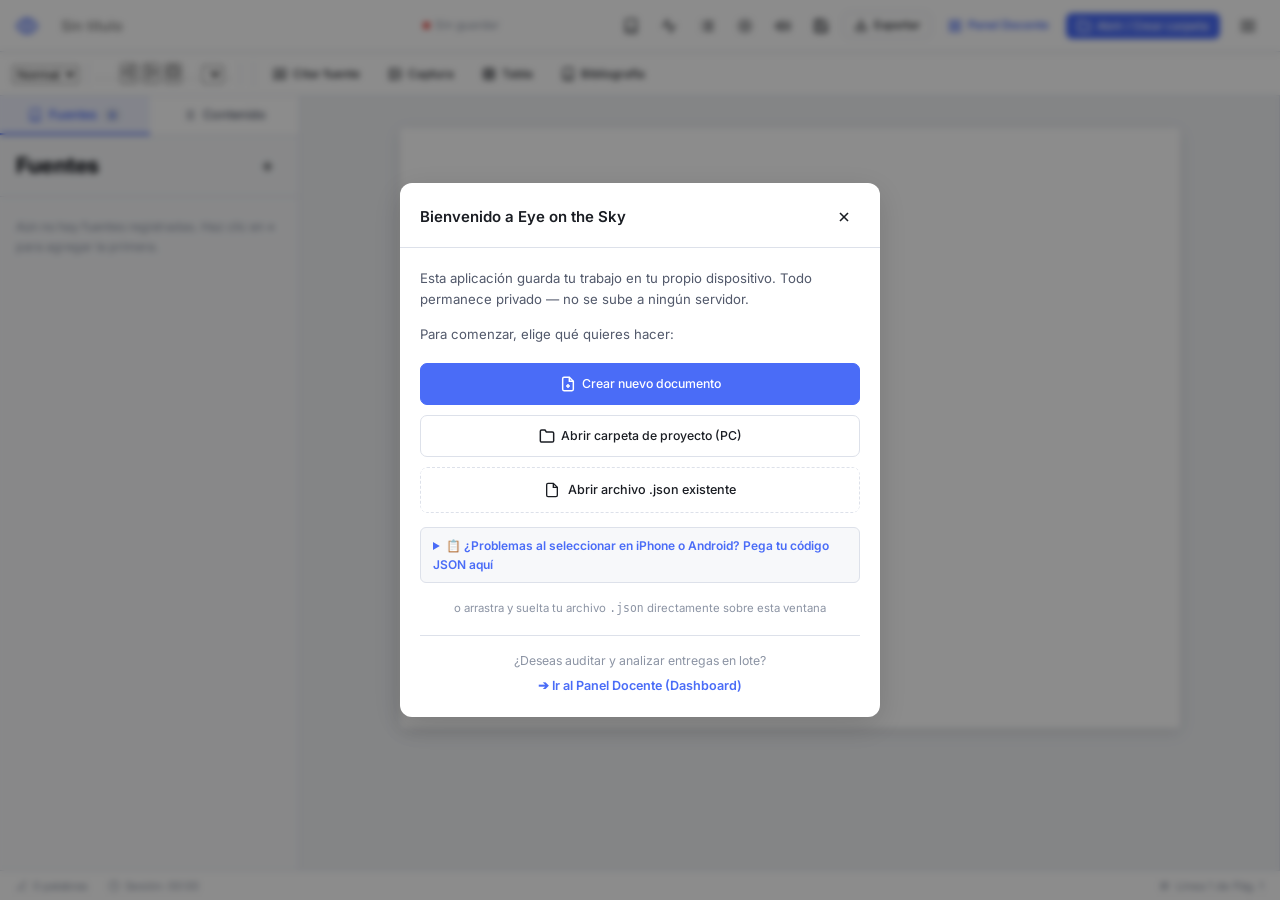
==== index.html @ 4c68ca1a "Add files via upload" ====
<!DOCTYPE html>
<html lang="es" data-theme="light">
<head>
  <meta charset="UTF-8" />
  <meta name="viewport" content="width=device-width, initial-scale=1.0" />
  <title>Eye on the Sky — Editor</title>
  <meta name="description" content="Entorno de redacción académica supervisada para seminarios de investigación." />
  <meta name="theme-color" content="#4a6cf7" />
  <meta name="apple-mobile-web-app-capable" content="yes" />
  <meta name="apple-mobile-web-app-status-bar-style" content="default" />
  <link rel="manifest" href="manifest.json" />
  <link rel="icon" type="image/svg+xml" href="icon.svg" />
  <link rel="apple-touch-icon" href="icon.svg" />

  <!-- Quill editor -->
  <link href="https://cdn.quilljs.com/1.3.7/quill.snow.css" rel="stylesheet" />
  <!-- Estilos de la aplicación -->
  <link rel="stylesheet" href="styles.css?v=1.7" />
</head>
<body>

<div id="app">

  <!-- ══════════════════════════════════════════════
       BARRA SUPERIOR
  ══════════════════════════════════════════════ -->
  <header id="topbar">
    <!-- Logo -->
    <a id="app-logo" href="#" title="Inicio">
      <svg width="22" height="22" viewBox="0 0 24 24" fill="none" stroke="currentColor" stroke-width="2.2" stroke-linecap="round" stroke-linejoin="round">
        <circle cx="12" cy="12" r="4"/>
        <path d="M1 12s4-8 11-8 11 8 11 8-4 8-11 8-11-8-11-8z"/>
      </svg>
    </a>

    <!-- Título del documento -->
    <input id="doc-title-input" type="text" placeholder="Sin título" title="Haz clic para editar el título del documento" />

    <!-- Estado del guardado -->
    <div id="save-status" class="unsaved" title="Estado del guardado automático">
      <span class="status-dot"></span>
      <span id="save-status-text">Sin guardar</span>
    </div>

    <!-- Acciones topbar (Pantallas grandes) -->
    <div class="topbar-actions" id="desktop-topbar-actions">
      <button class="btn btn-ghost btn-sm btn-icon" id="btn-toggle-sources" title="Panel de fuentes">
        <svg width="16" height="16" viewBox="0 0 24 24" fill="none" stroke="currentColor" stroke-width="2" stroke-linecap="round" stroke-linejoin="round"><path d="M4 19.5A2.5 2.5 0 0 1 6.5 17H20"/><path d="M6.5 2H20v20H6.5A2.5 2.5 0 0 1 4 19.5v-15A2.5 2.5 0 0 1 6.5 2z"/></svg>
      </button>

      <button class="btn btn-ghost btn-sm btn-icon" id="btn-toggle-tele" title="Panel de actividad y salud">
        <svg width="16" height="16" viewBox="0 0 24 24" fill="none" stroke="currentColor" stroke-width="2" stroke-linecap="round" stroke-linejoin="round"><polyline points="22 12 18 12 15 21 9 3 6 12 2 12"/></svg>
      </button>

      <button class="btn btn-ghost btn-sm btn-icon" id="btn-toggle-toc" title="Índice / Esquema (TOC)">
        <svg width="16" height="16" viewBox="0 0 24 24" fill="none" stroke="currentColor" stroke-width="2" stroke-linecap="round" stroke-linejoin="round">
          <line x1="8" y1="6" x2="21" y2="6"/>
          <line x1="8" y1="12" x2="21" y2="12"/>
          <line x1="8" y1="18" x2="21" y2="18"/>
          <line x1="3" y1="6" x2="3.01" y2="6"/>
          <line x1="3" y1="12" x2="3.01" y2="12"/>
          <line x1="3" y1="18" x2="3.01" y2="18"/>
        </svg>
      </button>

      <button class="btn btn-ghost btn-sm btn-icon" id="btn-theme" title="Cambiar tema">
        <svg id="theme-icon-light" width="16" height="16" viewBox="0 0 24 24" fill="none" stroke="currentColor" stroke-width="2" stroke-linecap="round" stroke-linejoin="round"><circle cx="12" cy="12" r="5"/><line x1="12" y1="1" x2="12" y2="3"/><line x1="12" y1="21" x2="12" y2="23"/><line x1="4.22" y1="4.22" x2="5.64" y2="5.64"/><line x1="18.36" y1="18.36" x2="19.78" y2="19.78"/><line x1="1" y1="12" x2="3" y2="12"/><line x1="21" y1="12" x2="23" y2="12"/><line x1="4.22" y1="19.78" x2="5.64" y2="18.36"/><line x1="18.36" y1="5.64" x2="19.78" y2="4.22"/></svg>
        <svg id="theme-icon-dark" class="hidden" width="16" height="16" viewBox="0 0 24 24" fill="none" stroke="currentColor" stroke-width="2" stroke-linecap="round" stroke-linejoin="round"><path d="M21 12.79A9 9 0 1 1 11.21 3 7 7 0 0 0 21 12.79z"/></svg>
      </button>

      <button class="btn btn-ghost btn-sm btn-icon" id="btn-sound-toggle" title="Efectos de sonido (Activados)">
        <svg id="sound-icon-on" width="16" height="16" viewBox="0 0 24 24" fill="none" stroke="currentColor" stroke-width="2" stroke-linecap="round" stroke-linejoin="round"><polygon points="11 5 6 9 2 9 2 15 6 15 11 19 11 5"></polygon><path d="M19.07 4.93a10 10 0 0 1 0 14.14M15.54 8.46a5 5 0 0 1 0 7.07"></path></svg>
        <svg id="sound-icon-off" class="hidden" width="16" height="16" viewBox="0 0 24 24" fill="none" stroke="currentColor" stroke-width="2" stroke-linecap="round" stroke-linejoin="round"><polygon points="11 5 6 9 2 9 2 15 6 15 11 19 11 5"></polygon><line x1="23" y1="9" x2="17" y2="15"></line><line x1="17" y1="9" x2="23" y2="15"></line></svg>
      </button>

      <!-- Botón Guardar Manual -->
      <button class="btn btn-ghost btn-sm btn-icon" id="btn-manual-save" title="Guardar ahora y ver estadísticas de la sesión">
        <svg width="16" height="16" viewBox="0 0 24 24" fill="none" stroke="currentColor" stroke-width="2" stroke-linecap="round" stroke-linejoin="round"><path d="M19 21H5a2 2 0 0 1-2-2V5a2 2 0 0 1 2-2h11l5 5v11a2 2 0 0 1-2 2z"></path><polyline points="17 21 17 13 7 13 7 21"></polyline><polyline points="7 3 7 8 15 8"></polyline></svg>
      </button>

      <!-- Menú de exportación -->
      <div class="dropdown">
        <button class="btn btn-sm" id="btn-export-menu">
          <svg width="14" height="14" viewBox="0 0 24 24" fill="none" stroke="currentColor" stroke-width="2.2" stroke-linecap="round" stroke-linejoin="round"><path d="M21 15v4a2 2 0 0 1-2 2H5a2 2 0 0 1-2-2v-4"/><polyline points="7 10 12 15 17 10"/><line x1="12" y1="15" x2="12" y2="3"/></svg>
          <span>Exportar</span>
        </button>
        <div class="dropdown-menu" id="export-menu">
          <div class="dropdown-item" id="export-pdf">
            <svg width="15" height="15" viewBox="0 0 24 24" fill="none" stroke="currentColor" stroke-width="2"><path d="M14 2H6a2 2 0 0 0-2 2v16a2 2 0 0 0 2 2h12a2 2 0 0 0 2-2V8z"/><polyline points="14 2 14 8 20 8"/></svg>
            Exportar a PDF
          </div>
          <div class="dropdown-item" id="export-docx">
            <svg width="15" height="15" viewBox="0 0 24 24" fill="none" stroke="currentColor" stroke-width="2"><path d="M14 2H6a2 2 0 0 0-2 2v16a2 2 0 0 0 2 2h12a2 2 0 0 0 2-2V8z"/><polyline points="14 2 14 8 20 8"/></svg>
            Exportar a Word (.docx)
          </div>
          <div class="dropdown-item" id="export-ris">
            <svg width="15" height="15" viewBox="0 0 24 24" fill="none" stroke="currentColor" stroke-width="2"><path d="M21 15v4a2 2 0 0 1-2 2H5a2 2 0 0 1-2-2v-4"/><polyline points="7 10 12 15 17 10"/></svg>
            Exportar bibliografía (.ris para Zotero)
          </div>
          <div class="dropdown-separator"></div>
          <div class="dropdown-item" id="export-json">
            <svg width="15" height="15" viewBox="0 0 24 24" fill="none" stroke="currentColor" stroke-width="2"><path d="M21 15v4a2 2 0 0 1-2 2H5a2 2 0 0 1-2-2v-4"/><polyline points="7 10 12 15 17 10"/></svg>
            Guardar copia del proyecto (.json)
          </div>
        </div>
      </div>

      <!-- Enlace directo al Panel Docente -->
      <a href="dashboard.html" class="btn btn-ghost btn-sm" title="Ir al panel docente para analizar entregas en lote" style="text-decoration: none; color: var(--accent); font-weight: 600; display: inline-flex; align-items: center; gap: 6px;">
        <svg width="14" height="14" viewBox="0 0 24 24" fill="none" stroke="currentColor" stroke-width="2.2"><rect x="3" y="3" width="7" height="7"/><rect x="14" y="3" width="7" height="7"/><rect x="14" y="14" width="7" height="7"/><rect x="3" y="14" width="7" height="7"/></svg>
        <span>Panel Docente</span>
      </a>

      <!-- Botón principal: Abrir carpeta -->
      <button class="btn btn-primary btn-sm" id="btn-open-folder" title="Seleccionar carpeta de trabajo para autoguardado">
        <svg width="14" height="14" viewBox="0 0 24 24" fill="none" stroke="currentColor" stroke-width="2.2" stroke-linecap="round" stroke-linejoin="round"><path d="M22 19a2 2 0 0 1-2 2H4a2 2 0 0 1-2-2V5a2 2 0 0 1 2-2h5l2 3h9a2 2 0 0 1 2 2z"/></svg>
        <span id="open-folder-label">Abrir / Crear carpeta</span>
      </button>

      <input type="file" id="input-load-json-direct" accept=".json,application/json,text/plain,*/*" class="hidden" />
    </div>

    <!-- Accesos directos coloreados para Fuentes, TOC y Salud/Actividad -->
    <div class="header-nav-shortcuts" id="header-nav-shortcuts">
      <button type="button" class="btn-nav-shortcut nav-shortcut-sources" id="btn-nav-sources" title="Panel de Fuentes bibliográficas" aria-label="Abrir panel de fuentes">
        <svg width="18" height="18" viewBox="0 0 24 24" fill="none" stroke="currentColor" stroke-width="2.2" stroke-linecap="round" stroke-linejoin="round">
          <path d="M4 19.5A2.5 2.5 0 0 1 6.5 17H20"/>
          <path d="M6.5 2H20v20H6.5A2.5 2.5 0 0 1 4 19.5v-15A2.5 2.5 0 0 1 6.5 2z"/>
        </svg>
      </button>
      <button type="button" class="btn-nav-shortcut nav-shortcut-toc" id="btn-nav-toc" title="Índice / Tabla de Contenidos (TOC)" aria-label="Abrir índice TOC">
        <svg width="18" height="18" viewBox="0 0 24 24" fill="none" stroke="currentColor" stroke-width="2.2" stroke-linecap="round" stroke-linejoin="round">
          <line x1="8" y1="6" x2="21" y2="6"/>
          <line x1="8" y1="12" x2="21" y2="12"/>
          <line x1="8" y1="18" x2="21" y2="18"/>
          <line x1="3" y1="6" x2="3.01" y2="6"/>
          <line x1="3" y1="12" x2="3.01" y2="12"/>
          <line x1="3" y1="18" x2="3.01" y2="18"/>
        </svg>
      </button>
      <button type="button" class="btn-nav-shortcut nav-shortcut-tele" id="btn-nav-tele" title="Panel de Actividad y Salud (Telemetría)" aria-label="Abrir panel de actividad y salud">
        <svg width="18" height="18" viewBox="0 0 24 24" fill="none" stroke="currentColor" stroke-width="2.2" stroke-linecap="round" stroke-linejoin="round">
          <polyline points="22 12 18 12 15 21 9 3 6 12 2 12"/>
        </svg>
      </button>
    </div>

    <!-- Botón Menú Hamburguesa (Móviles / Pantallas pequeñas) -->
    <button class="btn btn-ghost btn-sm btn-icon" id="btn-hamburger-menu" title="Menú de opciones" aria-label="Abrir menú de opciones">
      <svg width="22" height="22" viewBox="0 0 24 24" fill="none" stroke="currentColor" stroke-width="2.2" stroke-linecap="round" stroke-linejoin="round">
        <line x1="3" y1="12" x2="21" y2="12"></line>
        <line x1="3" y1="6" x2="21" y2="6"></line>
        <line x1="3" y1="18" x2="21" y2="18"></line>
      </svg>
    </button>
  </header>

  <!-- ══════════════════════════════════════════════
       MENÚ HAMBURGUESA / DRAWER MÓVIL
  ══════════════════════════════════════════════ -->
  <div class="mobile-drawer-overlay" id="mobile-menu-overlay">
    <div class="mobile-drawer" id="mobile-menu-drawer" role="dialog" aria-modal="true" aria-label="Menú de opciones">
      <div class="mobile-drawer-header">
        <div style="display: flex; align-items: center; gap: 8px;">
          <svg width="20" height="20" viewBox="0 0 24 24" fill="none" stroke="currentColor" stroke-width="2.2" stroke-linecap="round" stroke-linejoin="round">
            <circle cx="12" cy="12" r="4"/>
            <path d="M1 12s4-8 11-8 11 8 11 8-4 8-11 8-11-8-11-8z"/>
          </svg>
          <span style="font-weight: 700; font-size: 0.95rem;">Menú de Opciones</span>
        </div>
        <button class="btn btn-ghost btn-sm btn-icon" id="close-mobile-menu" aria-label="Cerrar menú">
          <svg width="18" height="18" viewBox="0 0 24 24" fill="none" stroke="currentColor" stroke-width="2.5"><line x1="18" y1="6" x2="6" y2="18"/><line x1="6" y1="6" x2="18" y2="18"/></svg>
        </button>
      </div>

      <div class="mobile-drawer-body">
        <!-- Tarjeta de estado de guardado y palabras -->
        <div style="padding: 10px 12px; background: var(--bg-sidebar); border: 1px solid var(--border); border-radius: 8px; display: flex; align-items: center; justify-content: space-between; font-size: 0.78rem;">
          <div style="display: flex; align-items: center; gap: 6px;">
            <span class="status-dot" id="mob-status-dot" style="width: 8px; height: 8px; border-radius: 50%; background: var(--success); display: inline-block;"></span>
            <span id="mob-save-status-text" style="color: var(--text-secondary); font-weight: 500;">Guardado localmente</span>
          </div>
          <span id="mob-word-count-badge" style="font-weight: 700; color: var(--accent);">0 palabras</span>
        </div>

        <!-- Grupo: Vistas y Paneles -->
        <div class="mobile-menu-group">
          <div class="mobile-menu-group-title">Vistas y Paneles</div>
          
          <button class="mobile-menu-item" id="mob-btn-toggle-sources">
            <div class="mob-item-icon">
              <svg width="18" height="18" viewBox="0 0 24 24" fill="none" stroke="currentColor" stroke-width="2"><path d="M4 19.5A2.5 2.5 0 0 1 6.5 17H20"/><path d="M6.5 2H20v20H6.5A2.5 2.5 0 0 1 4 19.5v-15A2.5 2.5 0 0 1 6.5 2z"/></svg>
            </div>
            <div class="mob-item-text">
              <div class="mob-item-label">Panel de Fuentes científicas</div>
              <div class="mob-item-desc">Ver, agregar citas y evidencias PDF</div>
            </div>
            <span class="mob-item-badge" id="mob-badge-sources">Ver</span>
          </button>

          <button class="mobile-menu-item" id="mob-btn-toggle-toc">
            <div class="mob-item-icon" style="color: #0284c7;">
              <svg width="18" height="18" viewBox="0 0 24 24" fill="none" stroke="currentColor" stroke-width="2">
                <line x1="8" y1="6" x2="21" y2="6"/>
                <line x1="8" y1="12" x2="21" y2="12"/>
                <line x1="8" y1="18" x2="21" y2="18"/>
                <line x1="3" y1="6" x2="3.01" y2="6"/>
                <line x1="3" y1="12" x2="3.01" y2="12"/>
                <line x1="3" y1="18" x2="3.01" y2="18"/>
              </svg>
            </div>
            <div class="mob-item-text">
              <div class="mob-item-label">Índice / Esquema (TOC)</div>
              <div class="mob-item-desc">Estructura jerárquica y navegación de títulos</div>
            </div>
            <span class="mob-item-badge" id="mob-badge-toc">Ver</span>
          </button>

          <button class="mobile-menu-item" id="mob-btn-toggle-tele">
            <div class="mob-item-icon">
              <svg width="18" height="18" viewBox="0 0 24 24" fill="none" stroke="currentColor" stroke-width="2"><polyline points="22 12 18 12 15 21 9 3 6 12 2 12"/></svg>
            </div>
            <div class="mob-item-text">
              <div class="mob-item-label">Panel de Actividad y Salud</div>
              <div class="mob-item-desc">Métricas de tecleo, huella y % manual</div>
            </div>
            <span class="mob-item-badge" id="mob-badge-tele">Ver</span>
          </button>
        </div>

        <!-- Grupo: Preferencias -->
        <div class="mobile-menu-group">
          <div class="mobile-menu-group-title">Preferencias</div>

          <button class="mobile-menu-item" id="mob-btn-theme">
            <div class="mob-item-icon">
              <svg width="18" height="18" viewBox="0 0 24 24" fill="none" stroke="currentColor" stroke-width="2"><circle cx="12" cy="12" r="5"/><line x1="12" y1="1" x2="12" y2="3"/><line x1="12" y1="21" x2="12" y2="23"/><line x1="4.22" y1="4.22" x2="5.64" y2="5.64"/><line x1="18.36" y1="18.36" x2="19.78" y2="19.78"/><line x1="1" y1="12" x2="3" y2="12"/><line x1="21" y1="12" x2="23" y2="12"/><line x1="4.22" y1="19.78" x2="5.64" y2="18.36"/><line x1="18.36" y1="5.64" x2="19.78" y2="4.22"/></svg>
            </div>
            <div class="mob-item-text">
              <div class="mob-item-label">Tema visual</div>
              <div class="mob-item-desc" id="mob-theme-desc">Modo Claro activo</div>
            </div>
            <span class="mob-item-badge" id="mob-theme-badge">Cambiar</span>
          </button>

          <button class="mobile-menu-item" id="mob-btn-sound">
            <div class="mob-item-icon">
              <svg width="18" height="18" viewBox="0 0 24 24" fill="none" stroke="currentColor" stroke-width="2"><polygon points="11 5 6 9 2 9 2 15 6 15 11 19 11 5"></polygon><path d="M19.07 4.93a10 10 0 0 1 0 14.14M15.54 8.46a5 5 0 0 1 0 7.07"></path></svg>
            </div>
            <div class="mob-item-text">
              <div class="mob-item-label">Efectos de sonido</div>
              <div class="mob-item-desc" id="mob-sound-desc">Sonidos activados (gamificación)</div>
            </div>
            <span class="mob-item-badge" id="mob-sound-badge">Activado</span>
          </button>
        </div>

        <!-- Grupo: Archivo y Guardado -->
        <div class="mobile-menu-group">
          <div class="mobile-menu-group-title">Archivo y Guardado</div>

          <!-- Guardar ahora con estadísticas -->
          <button class="mobile-menu-item" id="mob-btn-manual-save">
            <div class="mob-item-icon" style="color: var(--accent);">
              <svg width="18" height="18" viewBox="0 0 24 24" fill="none" stroke="currentColor" stroke-width="2"><path d="M19 21H5a2 2 0 0 1-2-2V5a2 2 0 0 1 2-2h11l5 5v11a2 2 0 0 1-2 2z"></path><polyline points="17 21 17 13 7 13 7 21"></polyline><polyline points="7 3 7 8 15 8"></polyline></svg>
            </div>
            <div class="mob-item-text">
              <div class="mob-item-label">Guardar ahora</div>
              <div class="mob-item-desc">Ver estadísticas de la sesión actual</div>
            </div>
            <span class="mob-item-badge" style="color: var(--accent);">💾</span>
          </button>

          <button class="mobile-menu-item" id="mob-btn-save-json">
            <div class="mob-item-icon" style="color: var(--success);">
              <svg width="18" height="18" viewBox="0 0 24 24" fill="none" stroke="currentColor" stroke-width="2"><path d="M21 15v4a2 2 0 0 1-2 2H5a2 2 0 0 1-2-2v-4"/><polyline points="7 10 12 15 17 10"/></svg>
            </div>
            <div class="mob-item-text">
              <div class="mob-item-label">Descargar copia (.json)</div>
              <div class="mob-item-desc">Respaldo firmado para entrega docente</div>
            </div>
          </button>

          <button class="mobile-menu-item" id="mob-btn-open-file">
            <div class="mob-item-icon" style="color: var(--accent);">
              <svg width="18" height="18" viewBox="0 0 24 24" fill="none" stroke="currentColor" stroke-width="2"><path d="M14 2H6a2 2 0 0 0-2 2v16a2 2 0 0 0 2 2h12a2 2 0 0 0 2-2V8z"/><polyline points="14 2 14 8 20 8"/></svg>
            </div>
            <div class="mob-item-text">
              <div class="mob-item-label">Abrir archivo .json existente</div>
              <div class="mob-item-desc">Cargar un trabajo previo desde el dispositivo</div>
            </div>
          </button>

          <button class="mobile-menu-item" id="mob-btn-folder" style="display: none;">
            <div class="mob-item-icon">
              <svg width="18" height="18" viewBox="0 0 24 24" fill="none" stroke="currentColor" stroke-width="2"><path d="M22 19a2 2 0 0 1-2 2H4a2 2 0 0 1-2-2V5a2 2 0 0 1 2-2h5l2 3h9a2 2 0 0 1 2 2z"/></svg>
            </div>
            <div class="mob-item-text">
              <div class="mob-item-label">Vincular carpeta local</div>
              <div class="mob-item-desc">Autoguardado en disco (Chrome/Edge en PC)</div>
            </div>
          </button>
        </div>

        <!-- Grupo: Exportar Manuscrito -->
        <div class="mobile-menu-group">
          <div class="mobile-menu-group-title">Exportar Manuscrito</div>

          <button class="mobile-menu-item" id="mob-btn-export-pdf">
            <div class="mob-item-icon">
              <svg width="18" height="18" viewBox="0 0 24 24" fill="none" stroke="currentColor" stroke-width="2"><path d="M14 2H6a2 2 0 0 0-2 2v16a2 2 0 0 0 2 2h12a2 2 0 0 0 2-2V8z"/><polyline points="14 2 14 8 20 8"/></svg>
            </div>
            <div class="mob-item-text">
              <div class="mob-item-label">Exportar a PDF</div>
              <div class="mob-item-desc">Documento imprimible con citas y capturas</div>
            </div>
          </button>

          <button class="mobile-menu-item" id="mob-btn-export-docx">
            <div class="mob-item-icon">
              <svg width="18" height="18" viewBox="0 0 24 24" fill="none" stroke="currentColor" stroke-width="2"><path d="M14 2H6a2 2 0 0 0-2 2v16a2 2 0 0 0 2 2h12a2 2 0 0 0 2-2V8z"/><polyline points="14 2 14 8 20 8"/></svg>
            </div>
            <div class="mob-item-text">
              <div class="mob-item-label">Exportar a Word (.docx)</div>
              <div class="mob-item-desc">Manuscrito editable en Microsoft Word</div>
            </div>
          </button>

          <button class="mobile-menu-item" id="mob-btn-export-ris">
            <div class="mob-item-icon">
              <svg width="18" height="18" viewBox="0 0 24 24" fill="none" stroke="currentColor" stroke-width="2"><path d="M21 15v4a2 2 0 0 1-2 2H5a2 2 0 0 1-2-2v-4"/><polyline points="7 10 12 15 17 10"/></svg>
            </div>
            <div class="mob-item-text">
              <div class="mob-item-label">Exportar para Zotero (.ris)</div>
              <div class="mob-item-desc">Colección de fuentes y metadatos</div>
            </div>
          </button>
        </div>

        <!-- Grupo: Docencia -->
        <div class="mobile-menu-group">
          <a href="dashboard.html" class="mobile-menu-item" style="text-decoration: none; color: inherit;">
            <div class="mob-item-icon" style="color: var(--accent);">
              <svg width="18" height="18" viewBox="0 0 24 24" fill="none" stroke="currentColor" stroke-width="2.2"><rect x="3" y="3" width="7" height="7"/><rect x="14" y="3" width="7" height="7"/><rect x="14" y="14" width="7" height="7"/><rect x="3" y="14" width="7" height="7"/></svg>
            </div>
            <div class="mob-item-text">
              <div class="mob-item-label" style="color: var(--accent); font-weight: 700;">Ir al Panel Docente</div>
              <div class="mob-item-desc">Auditoría en lote y análisis de entregas</div>
            </div>
            <span style="color: var(--accent); font-weight: 700; font-size: 1rem;">➔</span>
          </a>
        </div>
      </div>
    </div>
  </div>

  <!-- ══════════════════════════════════════════════
       TOOLBAR DE FORMATO
  ══════════════════════════════════════════════ -->
  <div id="toolbar-wrapper">
    <div id="quill-toolbar">
      <!-- Fila 1 (Móvil: fila superior / Desktop: bloque de encabezados y citas) -->
      <div class="toolbar-row toolbar-row-top">
        <!-- Encabezados -->
        <span class="ql-formats">
          <select class="ql-header" title="Estilos de título">
            <option value="1">Título 1</option>
            <option value="2">Título 2</option>
            <option value="3">Título 3</option>
            <option value="4">Título 4</option>
            <option value="5">Título 5</option>
            <option selected>Normal</option>
          </select>
        </span>

        <!-- Botones personalizados (Citas, capturas PDF, tablas, TOC y bibliografía) -->
        <div class="toolbar-group toolbar-custom-actions">
          <button type="button" class="btn btn-ghost btn-sm" id="btn-insert-citation" title="Insertar cita bibliográfica">
            <svg width="14" height="14" viewBox="0 0 24 24" fill="none" stroke="currentColor" stroke-width="2" stroke-linecap="round" stroke-linejoin="round"><path d="M3 21c3 0 7-1 7-8V5c0-1.25-.756-2.017-2-2H4c-1.25 0-2 .75-2 1.972V11c0 1.25.75 2 2 2 1 0 1 0 1 1v1c0 1-1 2-2 2s-1 .008-1 1.031V20c0 1 0 1 1 1z"/><path d="M15 21c3 0 7-1 7-8V5c0-1.25-.757-2.017-2-2h-4c-1.25 0-2 .75-2 1.972V11c0 1.25.75 2 2 2h.75c0 2.25.25 4-2.75 4v3c0 1 0 1 1 1z"/></svg>
            <span class="btn-text-full">Citar fuente</span>
            <span class="btn-text-short">Citar</span>
          </button>
          <button type="button" class="btn btn-ghost btn-sm" id="btn-insert-screenshot" title="Insertar captura de pantalla PDF">
            <svg width="14" height="14" viewBox="0 0 24 24" fill="none" stroke="currentColor" stroke-width="2" stroke-linecap="round" stroke-linejoin="round"><rect x="3" y="3" width="18" height="18" rx="2"/><circle cx="8.5" cy="8.5" r="1.5"/><polyline points="21 15 16 10 5 21"/></svg>
            <span class="btn-text-full">Captura</span>
            <span class="btn-text-short">Captura</span>
          </button>
          <button type="button" class="btn btn-ghost btn-sm" id="btn-insert-table" title="Insertar tabla con autoajuste de ancho y wrapping" onclick="openTableModal()">
            <svg width="14" height="14" viewBox="0 0 24 24" fill="none" stroke="currentColor" stroke-width="2" stroke-linecap="round" stroke-linejoin="round"><rect x="3" y="3" width="18" height="18" rx="2"/><path d="M3 9h18"/><path d="M3 15h18"/><path d="M9 3v18"/><path d="M15 3v18"/></svg>
            <span class="btn-text-full">Tabla</span>
            <span class="btn-text-short">Tabla</span>
          </button>
          <button type="button" class="btn btn-ghost btn-sm" id="btn-insert-bib-tb" title="Insertar Bibliografía en el documento">
            <svg width="14" height="14" viewBox="0 0 24 24" fill="none" stroke="currentColor" stroke-width="2" stroke-linecap="round" stroke-linejoin="round"><path d="M4 19.5A2.5 2.5 0 0 1 6.5 17H20"/><path d="M6.5 2H20v20H6.5A2.5 2.5 0 0 1 4 19.5v-15A2.5 2.5 0 0 1 6.5 2z"/></svg>
            <span class="btn-text-full">Bibliografía</span>
            <span class="btn-text-short">Biblio</span>
          </button>
        </div>
      </div>

      <!-- Fila 2 (Móvil: fila inferior / Desktop: bloque de formato en línea) -->
      <div class="toolbar-row toolbar-row-bottom">
        <!-- Formato básico -->
        <span class="ql-formats">
          <button class="ql-bold" title="Negrita"></button>
          <button class="ql-italic" title="Cursiva"></button>
          <button class="ql-underline" title="Subrayado"></button>
        </span>
        <!-- Sangrías: Izquierda, Derecha, Ambas -->
        <span class="ql-formats">
          <button type="button" id="btn-indent-left" title="Sangría izquierda">
            <svg width="14" height="14" viewBox="0 0 24 24" fill="none" stroke="currentColor" stroke-width="2"><line x1="21" y1="4" x2="11" y2="4"/><line x1="21" y1="12" x2="11" y2="12"/><line x1="21" y1="20" x2="11" y2="20"/><polyline points="3 8 7 12 3 16"/></svg>
          </button>
          <button type="button" id="btn-indent-right" title="Sangría derecha">
            <svg width="14" height="14" viewBox="0 0 24 24" fill="none" stroke="currentColor" stroke-width="2"><line x1="3" y1="4" x2="13" y2="4"/><line x1="3" y1="12" x2="13" y2="12"/><line x1="3" y1="20" x2="13" y2="20"/><polyline points="21 8 17 12 21 16"/></svg>
          </button>
          <button type="button" id="btn-indent-both" title="Sangría a ambos lados (citas textuales en bloque)">
            <svg width="14" height="14" viewBox="0 0 24 24" fill="none" stroke="currentColor" stroke-width="2"><polyline points="7 8 3 12 7 16"/><polyline points="17 8 21 12 17 16"/><line x1="3" y1="4" x2="21" y2="4"/><line x1="3" y1="20" x2="21" y2="20"/></svg>
          </button>
        </span>
        <!-- Listas -->
        <span class="ql-formats">
          <button class="ql-list" value="ordered" title="Lista numerada"></button>
          <button class="ql-list" value="bullet" title="Lista con viñetas"></button>
        </span>
        <!-- Alineación -->
        <span class="ql-formats">
          <select class="ql-align" title="Alineación">
            <option selected></option>
            <option value="center"></option>
            <option value="right"></option>
            <option value="justify"></option>
          </select>
        </span>
        <!-- Limpiar formato -->
        <span class="ql-formats">
          <button class="ql-clean" title="Limpiar formato (eliminar estilos del texto seleccionado)"></button>
        </span>
      </div>
    </div>
  </div>

  <!-- ══════════════════════════════════════════════
       LAYOUT PRINCIPAL
  ══════════════════════════════════════════════ -->
  <div id="main-layout">

    <!-- Overlay para cerrar paneles al tocar fuera en móvil -->
    <div id="panel-backdrop"></div>

    <!-- Sidebar izquierdo: Fuentes e Índice / Estructura -->
    <aside id="sidebar-sources">
      <!-- Pestañas del sidebar -->
      <div class="sidebar-tabs-header">
        <button type="button" class="sidebar-tab-btn active" id="tab-btn-sources" onclick="switchSidebarTab('sources')" title="Ver fuentes bibliográficas">
          <svg width="14" height="14" viewBox="0 0 24 24" fill="none" stroke="currentColor" stroke-width="2"><path d="M4 19.5A2.5 2.5 0 0 1 6.5 17H20"/><path d="M6.5 2H20v20H6.5A2.5 2.5 0 0 1 4 19.5v-15A2.5 2.5 0 0 1 6.5 2z"/></svg>
          <span>Fuentes</span>
          <span id="sources-count-badge" style="font-size: 0.68rem; padding: 1px 5px; border-radius: 8px; background: var(--border); font-weight: 700;">0</span>
        </button>
        <button type="button" class="sidebar-tab-btn" id="tab-btn-toc" onclick="switchSidebarTab('toc')" title="Ver tabla de contenidos / estructura">
          <svg width="14" height="14" viewBox="0 0 24 24" fill="none" stroke="currentColor" stroke-width="2"><line x1="8" y1="6" x2="21" y2="6"/><line x1="8" y1="12" x2="21" y2="12"/><line x1="8" y1="18" x2="21" y2="18"/><line x1="3" y1="6" x2="3.01" y2="6"/><line x1="3" y1="12" x2="3.01" y2="12"/><line x1="3" y1="18" x2="3.01" y2="18"/></svg>
          <span>Contenido</span>
        </button>
      </div>

      <!-- Vista 1: Fuentes bibliográficas -->
      <div class="sidebar-panel-view" id="view-sources">
        <div class="sidebar-header">
          <span class="sidebar-title">Fuentes</span>
          <div style="display: flex; gap: 4px;">
            <button class="btn btn-ghost btn-sm btn-icon" id="btn-add-source" title="Agregar nueva fuente">
              <svg width="15" height="15" viewBox="0 0 24 24" fill="none" stroke="currentColor" stroke-width="2.5" stroke-linecap="round" stroke-linejoin="round"><line x1="12" y1="5" x2="12" y2="19"/><line x1="5" y1="12" x2="19" y2="12"/></svg>
            </button>
          </div>
        </div>
        <div class="sidebar-content" id="sources-list">
          <p class="text-sm text-muted" style="padding: 8px 4px;">
            Aún no hay fuentes registradas. Haz clic en <strong>+</strong> para agregar la primera.
          </p>
        </div>
      </div>

      <!-- Vista 2: Tabla de Contenidos / Estructura -->
      <div class="sidebar-panel-view hidden" id="view-toc">
        <div class="sidebar-header" style="flex-wrap: wrap; gap: 8px;">
          <span class="sidebar-title">Índice / Esquema</span>
          <div style="display: flex; gap: 6px; align-items: center;">
            <button class="btn btn-ghost btn-sm btn-icon" id="btn-refresh-toc" title="Actualizar índice">
              <svg width="14" height="14" viewBox="0 0 24 24" fill="none" stroke="currentColor" stroke-width="2"><polyline points="23 4 23 10 17 10"/><polyline points="1 20 1 14 7 14"/><path d="M3.51 9a9 9 0 0 1 14.85-3.36L23 10M1 14l4.64 4.36A9 9 0 0 0 20.49 15"/></svg>
            </button>
            <button class="btn btn-primary btn-sm" id="btn-insert-toc" title="Insertar Índice general en el documento" style="font-size: 0.76rem; padding: 3px 9px; display: inline-flex; align-items: center; gap: 4px;">
              <svg width="12" height="12" viewBox="0 0 24 24" fill="none" stroke="currentColor" stroke-width="2.2"><line x1="12" y1="5" x2="12" y2="19"/><line x1="5" y1="12" x2="19" y2="12"/></svg>
              <span>Insertar índice</span>
            </button>
          </div>
        </div>
        <div class="sidebar-content" id="toc-list">
          <p class="text-sm text-muted" style="padding: 8px 4px;">
            Agrega títulos en tu documento (H1, H2, H3…) para ver el índice aquí automáticamente.
          </p>
        </div>
      </div>
    </aside>

    <!-- Área del editor -->
    <main id="editor-area">
      <!-- Tooltip indicador de página al interactuar con el scroll -->
      <div id="scroll-page-tooltip">Pág. 1</div>
      <div id="document-sheet">
        <div id="quill-editor" spellcheck="true" lang="es"></div>
      </div>
    </main>

    <!-- Sidebar de actividad (derecha) -->
    <aside id="sidebar-telemetry" class="collapsed">
      <div class="sidebar-header">
        <span class="sidebar-title">Actividad y Salud</span>
        <button class="btn btn-ghost btn-sm btn-icon" id="btn-close-tele" title="Cerrar panel" aria-label="Cerrar panel de actividad y salud">
          <svg width="16" height="16" viewBox="0 0 24 24" fill="none" stroke="currentColor" stroke-width="2.5"><line x1="18" y1="6" x2="6" y2="18"/><line x1="6" y1="6" x2="18" y2="18"/></svg>
        </button>
      </div>

      <!-- Salud del manuscrito -->
      <div id="health-bar-container" class="tele-section">
        <div class="health-label">
          <span>Escritura manual</span>
          <span id="health-percent">—</span>
        </div>
        <div class="health-track">
          <div class="health-fill" id="health-fill" style="width: 0%"></div>
        </div>
      </div>

      <!-- Estadísticas de sesión -->
      <div class="tele-section">
        <div class="tele-title">Sesión actual</div>
        <div class="tele-stat">
          <span class="text-sm text-muted">Palabras escritas</span>
          <span class="tele-stat-value" id="tele-words-typed">0</span>
        </div>
        <div class="tele-stat">
          <span class="text-sm text-muted">Eventos de pegado</span>
          <span class="tele-stat-value" id="tele-paste-count">0</span>
        </div>
        <div class="tele-stat">
          <span class="text-sm text-muted">Tiempo activo</span>
          <span class="tele-stat-value" id="tele-session-time">00:00</span>
        </div>
      </div>

      <!-- Totales históricos -->
      <div class="tele-section">
        <div class="tele-title">Total del proyecto</div>
        <div class="tele-stat">
          <span class="text-sm text-muted">Sesiones de trabajo</span>
          <span class="tele-stat-value" id="tele-total-sessions">0</span>
        </div>
        <div class="tele-stat">
          <span class="text-sm text-muted">Fuentes con captura</span>
          <span class="tele-stat-value" id="tele-sources-with-img">0/0</span>
        </div>
        <div class="tele-stat">
          <span class="text-sm text-muted">Días de trabajo</span>
          <span class="tele-stat-value" id="tele-days-active">0</span>
        </div>
      </div>

      <!-- Dinámica de tecleo / Biometría -->
      <div class="tele-section" id="tele-biometrics-section">
        <div class="tele-title">Identidad Biométrica</div>
        <div class="tele-stat">
          <span class="text-sm text-muted">Estado huella</span>
          <span class="tele-stat-value text-sm" id="tele-bio-status" style="font-size: 0.76rem; color: var(--accent);">Calibrando (0/250)</span>
        </div>
        <div class="tele-stat">
          <span class="text-sm text-muted">Permanencia tecla</span>
          <span class="tele-stat-value text-sm" id="tele-bio-dwell">—</span>
        </div>
        <div class="tele-stat">
          <span class="text-sm text-muted">Pausa inter-tecla</span>
          <span class="tele-stat-value text-sm" id="tele-bio-flight">—</span>
        </div>
        <div class="tele-stat">
          <span class="text-sm text-muted">Consistencia</span>
          <span class="tele-stat-value text-sm" id="tele-bio-similarity" style="color: var(--success); font-weight: 700;">—</span>
        </div>
      </div>

      <!-- Mapa de procedencia del texto / Código de colores -->
      <div class="tele-section" id="tele-colors-section">
        <div style="display: flex; align-items: center; justify-content: space-between; margin-bottom: 8px;">
          <div class="tele-title" style="margin-bottom: 0;">Procedencia del texto</div>
          <button class="btn btn-ghost btn-sm" id="btn-toggle-color-map" title="Mostrar u ocultar colores de procedencia" style="padding: 2px 7px; font-size: 0.72rem;">
            Ocultar
          </button>
        </div>
        <p class="text-sm text-muted" style="font-size: 0.73rem; line-height: 1.35; margin-bottom: 10px;">
          Código de colores que visualiza el origen de cada fragmento del manuscrito:
        </p>
        <div style="display: flex; flex-direction: column; gap: 8px; font-size: 0.78rem;">
          <div style="display: flex; align-items: center; gap: 8px;">
            <span style="display: inline-block; width: 14px; height: 14px; border-radius: 3px; background: transparent; border: 1.5px solid var(--text-muted); flex-shrink: 0;"></span>
            <span><strong>Escritura manual:</strong> Texto limpio (100% genuino)</span>
          </div>
          <div style="display: flex; align-items: center; gap: 8px;">
            <span style="display: inline-block; width: 14px; height: 14px; border-radius: 3px; background: rgba(74, 108, 247, 0.22); border: 1px solid rgba(74, 108, 247, 0.5); flex-shrink: 0;"></span>
            <span><strong>Pegado inicial:</strong> Estructura base sin penalizar</span>
          </div>
          <div style="display: flex; align-items: center; gap: 8px;">
            <span style="display: inline-block; width: 14px; height: 14px; border-radius: 3px; background: rgba(229, 57, 53, 0.22); border: 1px solid rgba(229, 57, 53, 0.5); flex-shrink: 0;"></span>
            <span><strong>Texto pegado:</strong> Fragmento externo monitoreado</span>
          </div>
          <div style="display: flex; align-items: center; gap: 8px;">
            <span style="display: inline-block; width: 14px; height: 14px; border-radius: 3px; background: rgba(139, 92, 246, 0.22); border: 1px solid rgba(139, 92, 246, 0.5); flex-shrink: 0;"></span>
            <span><strong>Cita bibliográfica:</strong> Referencia académica</span>
          </div>
        </div>
      </div>
    </aside>

  </div><!-- /#main-layout -->

  <!-- Barra de estado inferior -->
  <footer id="statusbar">
    <div class="status-item">
      <svg width="12" height="12" viewBox="0 0 24 24" fill="none" stroke="currentColor" stroke-width="2"><path d="M12 20h9"/><path d="M16.5 3.5a2.121 2.121 0 0 1 3 3L7 19l-4 1 1-4L16.5 3.5z"/></svg>
      <span id="sb-word-count">0 palabras</span>
    </div>
    <div class="status-item">
      <svg width="12" height="12" viewBox="0 0 24 24" fill="none" stroke="currentColor" stroke-width="2"><circle cx="12" cy="12" r="10"/><polyline points="12 6 12 12 16 14"/></svg>
      <span id="sb-session-time">Sesión: 00:00</span>
    </div>
    <div class="status-item" id="sb-cursor-pos-container" style="margin-left: auto;" title="Posición del cursor">
      <svg width="12" height="12" viewBox="0 0 24 24" fill="none" stroke="currentColor" stroke-width="2"><line x1="17" y1="10" x2="3" y2="10"/><line x1="21" y1="6" x2="3" y2="6"/><line x1="21" y1="14" x2="3" y2="14"/><line x1="17" y1="18" x2="3" y2="18"/></svg>
      <span id="sb-cursor-pos-indicator">Línea 1 de Pág. 1</span>
    </div>
  </footer>

</div><!-- /#app -->

<!-- ══════════════════════════════════════════════
     MODAL: Insertar Tabla Académica
══════════════════════════════════════════════ -->
<div class="modal-overlay" id="modal-table-overlay">
  <div class="modal" id="modal-table" role="dialog" aria-modal="true" aria-labelledby="modal-table-title" style="max-width: 440px;">
    <div class="modal-header">
      <h3 id="modal-table-title">Insertar Tabla</h3>
      <button class="btn btn-ghost btn-icon" id="close-modal-table" aria-label="Cerrar">
        <svg width="16" height="16" viewBox="0 0 24 24" fill="none" stroke="currentColor" stroke-width="2.5"><line x1="18" y1="6" x2="6" y2="18"/><line x1="6" y1="6" x2="18" y2="18"/></svg>
      </button>
    </div>
    <div class="modal-body">
      <p class="text-sm text-muted" style="margin-bottom: 14px; line-height: 1.4;">
        Las columnas se autoajustarán automáticamente al ancho de la celda más larga. Si los anchos sobrepasan los márgenes de la página, se activará el salto de línea automático (wrapping).
      </p>
      <div class="form-row">
        <div class="form-group">
          <label class="form-label" for="table-input-rows">Filas</label>
          <input class="form-input" id="table-input-rows" type="number" min="1" max="25" value="3" />
        </div>
        <div class="form-group">
          <label class="form-label" for="table-input-cols">Columnas</label>
          <input class="form-input" id="table-input-cols" type="number" min="1" max="10" value="3" />
        </div>
      </div>
      <div class="form-group" style="margin-top: 10px;">
        <label style="display: flex; align-items: center; gap: 8px; font-size: 0.85rem; cursor: pointer;">
          <input type="checkbox" id="table-input-has-header" checked style="accent-color: var(--accent); width: 16px; height: 16px;" />
          <span>Fila superior de encabezado destacada</span>
        </label>
      </div>
    </div>
    <div class="modal-footer">
      <button class="btn btn-ghost" id="cancel-modal-table">Cancelar</button>
      <button class="btn btn-primary" id="btn-confirm-insert-table">Insertar Tabla</button>
    </div>
  </div>
</div>

<!-- ══════════════════════════════════════════════
     MODAL: Agregar fuente
══════════════════════════════════════════════ -->
<div class="modal-overlay" id="modal-source-overlay">
  <div class="modal" id="modal-source" role="dialog" aria-modal="true" aria-labelledby="modal-source-title">
    <div class="modal-header">
      <h3 id="modal-source-title">Agregar fuente bibliográfica</h3>
      <button class="btn btn-ghost btn-icon" id="close-modal-source" aria-label="Cerrar">
        <svg width="16" height="16" viewBox="0 0 24 24" fill="none" stroke="currentColor" stroke-width="2.5"><line x1="18" y1="6" x2="6" y2="18"/><line x1="6" y1="6" x2="18" y2="18"/></svg>
      </button>
    </div>
    <div class="modal-body">
      <!-- Búsqueda por DOI -->
      <div class="form-group">
        <label class="form-label" for="source-doi-search">Buscar por DOI (opcional)</label>
        <div class="flex gap-2">
          <input class="form-input" id="source-doi-search" type="text" placeholder="10.1234/ejemplo" />
          <button class="btn btn-sm" id="btn-fetch-doi" style="white-space:nowrap;">Buscar</button>
        </div>
        <p class="text-sm text-muted mt-1">Se completarán automáticamente los datos desde Crossref.</p>
      </div>
      <hr class="divider" />
      <!-- Campos manuales -->
      <div class="form-group">
        <label class="form-label" for="source-type">Tipo de fuente</label>
        <select class="form-select" id="source-type">
          <option value="journal">Artículo de revista científica</option>
          <option value="book">Libro</option>
          <option value="chapter">Capítulo de libro</option>
          <option value="thesis">Tesis o disertación</option>
          <option value="conference">Ponencia o conferencia</option>
          <option value="website">Sitio web</option>
          <option value="report">Reporte o documento institucional</option>
        </select>
      </div>
      <div class="form-group">
        <label class="form-label" for="source-title">Título *</label>
        <input class="form-input" id="source-title" type="text" placeholder="Título completo de la obra" required />
      </div>
      <div class="form-group">
        <label class="form-label" for="source-authors">Autor(es) *</label>
        <input class="form-input" id="source-authors" type="text" placeholder="Apellido, Nombre; Apellido, Nombre" required />
        <p class="text-sm text-muted mt-1">Separa múltiples autores con punto y coma (;)</p>
      </div>
      <div class="form-row">
        <div class="form-group">
          <label class="form-label" for="source-year">Año *</label>
          <input class="form-input" id="source-year" type="number" placeholder="2024" min="1900" max="2099" required />
        </div>
        <div class="form-group">
          <label class="form-label" for="source-doi">DOI / URL</label>
          <input class="form-input" id="source-doi" type="text" placeholder="10.xxxx/xxxx o https://..." />
        </div>
      </div>
      <div class="form-row" id="journal-fields">
        <div class="form-group">
          <label class="form-label" for="source-journal">Revista / Editorial</label>
          <input class="form-input" id="source-journal" type="text" placeholder="Nombre de la revista" />
        </div>
        <div class="form-group">
          <label class="form-label" for="source-pages">Páginas</label>
          <input class="form-input" id="source-pages" type="text" placeholder="123-145" />
        </div>
      </div>
      <div class="form-group">
        <label class="form-label" for="source-citation-style">Estilo de citación</label>
        <select class="form-select" id="source-citation-style">
          <option value="chicago-note">Chicago (Nota completa)</option>
          <option value="chicago-author-date">Chicago (Autor-fecha)</option>
          <option value="apa">APA 7ª edición</option>
          <option value="mla">MLA 9ª edición</option>
        </select>
      </div>
      <!-- Captura de pantalla -->
      <div class="form-group">
        <label class="form-label">Captura de pantalla del PDF (evidencia)</label>
        <div class="drop-zone" id="source-screenshot-dropzone">
          <input type="file" id="source-screenshot-input" accept="image/*" />
          <svg width="28" height="28" viewBox="0 0 24 24" fill="none" stroke="currentColor" stroke-width="1.5" stroke-linecap="round" stroke-linejoin="round" style="margin: 0 auto 8px; display: block; opacity: 0.5"><rect x="3" y="3" width="18" height="18" rx="2"/><circle cx="8.5" cy="8.5" r="1.5"/><polyline points="21 15 16 10 5 21"/></svg>
          <p>Arrastra la imagen aquí o <strong>haz clic para seleccionar</strong></p>
          <p class="text-muted" style="font-size: 0.75rem; margin-top: 4px;">PNG, JPG, WebP — máx. 5 MB</p>
        </div>
        <div id="screenshot-preview" class="hidden" style="margin-top: 10px;">
          <img id="screenshot-preview-img" src="" alt="Vista previa" style="max-width: 100%; border-radius: 6px; border: 1px solid var(--border);" />
          <button class="btn btn-sm btn-ghost text-danger" id="remove-screenshot" style="margin-top: 6px;">Quitar imagen</button>
        </div>
        <p class="text-sm text-muted mt-1" id="screenshot-note">
          La imagen se copiará a la carpeta <code>capturas/</code> del proyecto. El JSON almacenará solo la ruta relativa.
        </p>
      </div>

      <!-- ── Importación BibTeX ── -->
      <hr class="divider" />
      <div class="form-group">
        <label class="form-label" for="bibtex-input">
          Importar desde BibTeX
          <span style="font-weight: 400; color: var(--text-muted); margin-left: 4px;">(individual o en lote)</span>
        </label>
        <textarea
          class="form-textarea"
          id="bibtex-input"
          placeholder="Pega aquí una o varias entradas BibTeX. Ejemplo:

@article{apellido2023,
  author  = {Apellido, Nombre and Apellido2, Nombre2},
  title   = {Título del artículo},
  journal = {Nombre de la revista},
  year    = {2023},
  pages   = {45--68},
  doi     = {10.xxxx/xxxx}
}

@book{autor2021,
  author    = {Autor, Nombre},
  title     = {Título del libro},
  publisher = {Editorial},
  year      = {2021}
}"
          style="min-height: 140px; font-family: 'Courier New', monospace; font-size: 0.78rem; line-height: 1.5;"
        ></textarea>
        <div style="display: flex; align-items: center; gap: 10px; margin-top: 8px; flex-wrap: wrap;">
          <button class="btn btn-sm" id="btn-parse-bibtex">
            <svg width="13" height="13" viewBox="0 0 24 24" fill="none" stroke="currentColor" stroke-width="2.2" stroke-linecap="round" stroke-linejoin="round"><polyline points="16 16 12 12 8 16"/><line x1="12" y1="12" x2="12" y2="21"/><path d="M20.39 18.39A5 5 0 0 0 18 9h-1.26A8 8 0 1 0 3 16.3"/></svg>
            Importar entradas
          </button>
          <span class="text-sm text-muted">Detecta duplicados automáticamente por clave BibTeX.</span>
        </div>
        <p class="text-sm mt-1" id="bibtex-import-result"></p>
      </div>
    </div>
    <div class="modal-footer">
      <button class="btn" id="cancel-source">Cancelar</button>
      <button class="btn btn-primary" id="save-source">Guardar fuente</button>
    </div>
  </div>
</div>

<!-- ══════════════════════════════════════════════
     MODAL: Insertar cita
══════════════════════════════════════════════ -->
<div class="modal-overlay" id="modal-citation-overlay">
  <div class="modal" id="modal-citation" role="dialog" aria-modal="true" aria-labelledby="modal-citation-title">
    <div class="modal-header">
      <h3 id="modal-citation-title">Insertar cita en el texto</h3>
      <button class="btn btn-ghost btn-icon" id="close-modal-citation" aria-label="Cerrar">
        <svg width="16" height="16" viewBox="0 0 24 24" fill="none" stroke="currentColor" stroke-width="2.5"><line x1="18" y1="6" x2="6" y2="18"/><line x1="6" y1="6" x2="18" y2="18"/></svg>
      </button>
    </div>
    <div class="modal-body">
      <div class="form-group">
        <label class="form-label" for="citation-source-select">Seleccionar fuente</label>
        <select class="form-select" id="citation-source-select">
          <option value="">— Elige una fuente registrada —</option>
        </select>
      </div>
      <div class="form-group">
        <label class="form-label" for="citation-page">Página(s) citada(s)</label>
        <input class="form-input" id="citation-page" type="text" placeholder="Ej.: 45 o 45-48" />
      </div>
      <div class="form-group">
        <label class="form-label">Vista previa de la cita</label>
        <div id="citation-preview" style="padding: 12px; background: var(--bg-sidebar); border-radius: 7px; font-size: 0.85rem; border: 1px solid var(--border); color: var(--text-secondary); min-height: 48px; font-family: var(--font-doc);">
          Selecciona una fuente para ver la cita generada.
        </div>
      </div>
    </div>
    <div class="modal-footer">
      <button class="btn" id="cancel-citation">Cancelar</button>
      <button class="btn btn-primary" id="insert-citation-btn">Insertar en el texto</button>
    </div>
  </div>
</div>

<!-- ══════════════════════════════════════════════
     MODAL: Sin proyecto abierto (onboarding)
══════════════════════════════════════════════ -->
<div class="modal-overlay open" id="modal-onboarding-overlay">
  <div class="modal" style="max-width: 480px;" role="dialog" aria-modal="true" aria-labelledby="onboarding-title">
    <div class="modal-header" style="display: flex; align-items: center; justify-content: space-between;">
      <h3 id="onboarding-title" style="margin: 0;">Bienvenido a Eye on the Sky</h3>
      <button class="btn btn-ghost btn-sm btn-icon" id="close-modal-onboarding" title="Cerrar (continuar sin carpeta)" aria-label="Cerrar">
        <svg width="16" height="16" viewBox="0 0 24 24" fill="none" stroke="currentColor" stroke-width="2.5"><line x1="18" y1="6" x2="6" y2="18"/><line x1="6" y1="6" x2="18" y2="18"/></svg>
      </button>
    </div>
    <div class="modal-body">
      <p style="font-size: 0.88rem; color: var(--text-secondary); margin-bottom: 14px;">
        Esta aplicación guarda tu trabajo en tu propio dispositivo. Todo permanece privado — no se sube a ningún servidor.
      </p>
      <p style="font-size: 0.88rem; color: var(--text-secondary); margin-bottom: 18px;">
        Para comenzar, elige qué quieres hacer:
      </p>
      <div style="display: flex; flex-direction: column; gap: 10px;">
        <button class="btn btn-primary w-full" id="onboard-new" style="justify-content: center; padding: 12px;">
          <svg width="16" height="16" viewBox="0 0 24 24" fill="none" stroke="currentColor" stroke-width="2.2"><path d="M14 2H6a2 2 0 0 0-2 2v16a2 2 0 0 0 2 2h12a2 2 0 0 0 2-2V8z"/><polyline points="14 2 14 8 20 8"/><line x1="12" y1="18" x2="12" y2="12"/><line x1="9" y1="15" x2="15" y2="15"/></svg>
          <span id="onboard-new-text">Crear nuevo documento</span>
        </button>
        <button class="btn w-full" id="onboard-open" style="justify-content: center; padding: 12px;">
          <svg width="16" height="16" viewBox="0 0 24 24" fill="none" stroke="currentColor" stroke-width="2.2"><path d="M22 19a2 2 0 0 1-2 2H4a2 2 0 0 1-2-2V5a2 2 0 0 1 2-2h5l2 3h9a2 2 0 0 1 2 2z"/></svg>
          <span id="onboard-open-text">Abrir carpeta de proyecto (PC)</span>
        </button>

        <!-- Selector infalible para iPhone, Android y PC (input nativo superpuesto) -->
        <div style="position: relative; width: 100%; border-radius: 8px; overflow: hidden;">
          <div class="btn btn-ghost w-full" id="onboard-open-json-visual" style="justify-content: center; padding: 12px; border: 1.5px dashed var(--border); font-size: 0.84rem; display: flex; align-items: center; gap: 8px; box-sizing: border-box; pointer-events: none;">
            <svg width="16" height="16" viewBox="0 0 24 24" fill="none" stroke="currentColor" stroke-width="2"><path d="M14 2H6a2 2 0 0 0-2 2v16a2 2 0 0 0 2 2h12a2 2 0 0 0 2-2V8z"/><polyline points="14 2 14 8 20 8"/></svg>
            <span id="onboard-open-json-text">Abrir archivo .json existente</span>
          </div>
          <input type="file" id="onboard-file-input" accept=".json,application/json,text/plain,*/*" title="Seleccionar archivo .json" style="position: absolute; inset: 0; width: 100%; height: 100%; opacity: 0; cursor: pointer; z-index: 10; margin: 0; padding: 0;" />
        </div>
      </div>

      <!-- Aviso amigable para dispositivos móviles -->
      <div id="onboard-mobile-notice" style="display: none; margin-top: 10px; padding: 8px 12px; background: rgba(74, 108, 247, 0.08); border: 1px solid rgba(74, 108, 247, 0.2); border-radius: 6px; font-size: 0.76rem; color: var(--text-secondary); line-height: 1.4;">
        📱 <strong>Modo Móvil (iPhone / Android):</strong> Tu redacción y telemetría se guardan automáticamente en este dispositivo. Puedes descargar tu archivo <code>.json</code> en cualquier momento desde el menú <em>Exportar</em>.
      </div>

      <!-- Respaldo móvil: Pegar texto JSON directamente -->
      <details style="margin-top: 14px; background: var(--bg-sidebar); border: 1px solid var(--border); border-radius: 6px; padding: 8px 12px; font-size: 0.8rem;">
        <summary style="cursor: pointer; color: var(--accent); font-weight: 600; outline: none;">
          📋 ¿Problemas al seleccionar en iPhone o Android? Pega tu código JSON aquí
        </summary>
        <div style="margin-top: 10px;">
          <p style="font-size: 0.75rem; color: var(--text-muted); margin-bottom: 6px;">
            Si el explorador de tu teléfono no encuentra el archivo, abre tu archivo <code>.json</code> en cualquier visor o bloc de notas, copia el texto y pégalo abajo:
          </p>
          <textarea id="paste-json-textarea" class="form-input" rows="4" placeholder='{"metadata":{"title":"..."},"content":{...}}' style="font-family: monospace; font-size: 0.74rem; width: 100%; box-sizing: border-box; resize: vertical;"></textarea>
          <button type="button" class="btn btn-sm btn-primary w-full" id="btn-load-pasted-json" style="margin-top: 8px; justify-content: center;">
            Cargar proyecto desde texto pegado
          </button>
        </div>
      </details>

      <div style="margin-top: 12px; text-align: center;">
        <span style="font-size: 0.76rem; color: var(--text-muted);">o arrastra y suelta tu archivo <code>.json</code> directamente sobre esta ventana</span>
      </div>

      <div style="margin-top: 16px; padding-top: 12px; border-top: 1px solid var(--border); text-align: center;">
        <span class="text-sm text-muted">¿Deseas auditar y analizar entregas en lote?</span><br>
        <a href="dashboard.html" style="display: inline-block; margin-top: 4px; font-weight: 600; font-size: 0.84rem; color: var(--accent); text-decoration: none;">
          ➔ Ir al Panel Docente (Dashboard)
        </a>
      </div>
    </div>
  </div>
</div>

<!-- ══════════════════════════════════════════════
     MODAL: Guardado manual — Estadísticas de sesión
══════════════════════════════════════════════ -->
<div class="modal-overlay" id="modal-save-stats-overlay">
  <div class="modal" style="max-width: 500px;" role="dialog" aria-modal="true" aria-labelledby="modal-save-stats-title">
    <div class="modal-header">
      <div style="display: flex; align-items: center; gap: 8px;">
        <span style="font-size: 1.2rem;">💾</span>
        <h3 id="modal-save-stats-title" style="margin: 0; font-size: 1rem;">Proyecto Guardado</h3>
      </div>
      <button class="btn btn-ghost btn-icon" id="close-modal-save-stats" aria-label="Cerrar">
        <svg width="16" height="16" viewBox="0 0 24 24" fill="none" stroke="currentColor" stroke-width="2.5"><line x1="18" y1="6" x2="6" y2="18"/><line x1="6" y1="6" x2="18" y2="18"/></svg>
      </button>
    </div>
    <div class="modal-body">
      <!-- Título del documento -->
      <div style="margin-bottom: 16px; padding: 12px 14px; background: var(--accent-light); border-radius: 8px; border: 1px solid rgba(74,108,247,0.2);">
        <div style="font-size: 0.72rem; font-weight: 700; text-transform: uppercase; letter-spacing: 0.06em; color: var(--accent); margin-bottom: 4px;">Documento</div>
        <div id="stats-doc-title" style="font-size: 1rem; font-weight: 600; color: var(--text-primary);">Sin título</div>
        <div id="stats-doc-saved-at" style="font-size: 0.74rem; color: var(--text-muted); margin-top: 3px;"></div>
      </div>

      <!-- Grid de estadísticas -->
      <div style="display: grid; grid-template-columns: 1fr 1fr; gap: 10px; margin-bottom: 16px;">
        <div class="stats-card-item">
          <div class="stats-card-value" id="stats-word-count">0</div>
          <div class="stats-card-label">Palabras totales</div>
        </div>
        <div class="stats-card-item">
          <div class="stats-card-value" id="stats-words-typed">0</div>
          <div class="stats-card-label">Palabras escritas (sesión)</div>
        </div>
        <div class="stats-card-item">
          <div class="stats-card-value" id="stats-manual-ratio">100%</div>
          <div class="stats-card-label">Escritura manual</div>
        </div>
        <div class="stats-card-item">
          <div class="stats-card-value" id="stats-session-time">00:00</div>
          <div class="stats-card-label">Tiempo de sesión</div>
        </div>
        <div class="stats-card-item">
          <div class="stats-card-value" id="stats-sources-count">0</div>
          <div class="stats-card-label">Fuentes bibliográficas</div>
        </div>
        <div class="stats-card-item">
          <div class="stats-card-value" id="stats-paste-events">0</div>
          <div class="stats-card-label">Eventos de pegado</div>
        </div>
      </div>

      <!-- Tamaño del JSON guardado -->
      <div style="padding: 10px 14px; background: var(--bg-sidebar); border: 1px solid var(--border); border-radius: 8px; display: flex; align-items: center; justify-content: space-between;">
        <span style="font-size: 0.8rem; color: var(--text-secondary);">Tamaño del proyecto guardado</span>
        <span id="stats-json-size" style="font-weight: 700; font-size: 0.9rem; color: var(--text-primary);">—</span>
      </div>
    </div>
    <div class="modal-footer">
      <button class="btn" id="btn-save-stats-download">Descargar copia .json</button>
      <button class="btn btn-primary" id="btn-save-stats-close">Continuar redactando</button>
    </div>
  </div>
</div>

<!-- ══════════════════════════════════════════════
     MODAL: Huella Biométrica Establecida
══════════════════════════════════════════════ -->
<div class="modal-overlay" id="modal-biometrics-overlay">
  <div class="modal" style="max-width: 500px;" role="dialog" aria-modal="true" aria-labelledby="modal-bio-title">
    <div class="modal-header">
      <div style="display: flex; align-items: center; gap: 8px;">
        <span style="font-size: 1.3rem;">🎯</span>
        <h3 id="modal-bio-title" style="margin: 0; font-size: 1rem;">¡Huella Digital de Escritura Calibrada!</h3>
      </div>
      <button class="btn btn-ghost btn-icon" id="close-modal-bio" aria-label="Cerrar">
        <svg width="16" height="16" viewBox="0 0 24 24" fill="none" stroke="currentColor" stroke-width="2.5"><line x1="18" y1="6" x2="6" y2="18"/><line x1="6" y1="6" x2="18" y2="18"/></svg>
      </button>
    </div>
    <div class="modal-body">
      <p style="font-size: 0.88rem; color: var(--text-secondary); line-height: 1.5; margin-bottom: 14px;">
        Hemos recogido suficiente información de tu <strong>dinámica de tecleo</strong> (tiempo de permanencia en cada tecla, pausas de vuelo entre pulsaciones y ritmo de digitación).
      </p>
      <div style="background: var(--bg-sidebar); border: 1px solid var(--border); border-radius: 8px; padding: 14px; margin-bottom: 16px;">
        <div style="font-size: 0.72rem; font-weight: 700; text-transform: uppercase; letter-spacing: 0.05em; color: var(--text-muted); margin-bottom: 10px;">
          Parámetros Biométricos Registrados
        </div>
        <div style="display: grid; grid-template-columns: 1fr 1fr; gap: 10px; font-size: 0.84rem;">
          <div>⏱️ <strong>Permanencia media:</strong> <br><span id="modal-bio-dwell" style="font-weight: 700; color: var(--accent);">0 ms</span></div>
          <div>⏸️ <strong>Pausa inter-tecla:</strong> <br><span id="modal-bio-flight" style="font-weight: 700; color: var(--accent);">0 ms</span></div>
          <div>⌨️ <strong>Muestra calibrada:</strong> <br><span id="modal-bio-samples" style="font-weight: 700;">250 pulsaciones</span></div>
          <div>🔒 <strong>Estado:</strong> <br><span style="color: var(--success); font-weight: 700;">Huella Firmada en JSON</span></div>
        </div>
      </div>
      <p style="font-size: 0.83rem; color: var(--text-muted); line-height: 1.4;">
        Esta firma biométrica ha sido personalizada y guardada en tu archivo <code>documento.json</code>. Servirá para certificar ante el docente que tú eres siempre la persona que está redactando y construyendo el trabajo de forma continua.
      </p>
    </div>
    <div class="modal-footer">
      <button class="btn btn-primary w-full" id="btn-confirm-bio" style="justify-content: center;">Continuar redactando</button>
    </div>
  </div>
</div>

<!-- Contenedor de toasts -->
<div id="toast-container"></div>

<!-- ══════════════════════════════════════════════
     SCRIPTS
══════════════════════════════════════════════ -->
<!-- Quill -->
<script src="https://cdn.quilljs.com/1.3.7/quill.js"></script>
<!-- docx para exportar Word -->
<script src="https://unpkg.com/docx@8.5.0/build/index.js"></script>
<!-- JSZip -->
<script src="https://cdnjs.cloudflare.com/ajax/libs/jszip/3.10.1/jszip.min.js"></script>
<!-- Lógica principal -->
<script src="editor.js?v=1.7"></script>

<!-- Registro de Service Worker para soporte Offline / PWA -->
<script>
  if ('serviceWorker' in navigator) {
    window.addEventListener('load', () => {
      navigator.serviceWorker.register('sw.js')
        .then((reg) => console.log('Eye on the Sky: Service Worker activo en', reg.scope))
        .catch((err) => console.warn('Eye on the Sky: Error registrando Service Worker:', err));
    });
  }
</script>

</body>
</html>
---- styles.css ----
/* ============================================================
   EYE ON THE SKY — Sistema de Estilos Global
   Vanilla CSS con soporte para tema claro y oscuro
   ============================================================ */

@import url('https://fonts.googleapis.com/css2?family=Inter:wght@300;400;500;600;700&family=Lora:ital,wght@0,400;0,600;1,400&display=swap');

/* ---- Variables de tema ---- */
:root {
  /* Colores base (tema claro) */
  --bg-app:        #f0f2f5;
  --bg-surface:    #ffffff;
  --bg-sidebar:    #f7f8fa;
  --bg-toolbar:    #ffffff;
  --bg-hover:      #eef0f4;
  --bg-active:     #e2e8f8;
  --bg-modal:      rgba(0,0,0,0.45);

  --text-primary:  #1a1d23;
  --text-secondary:#52596b;
  --text-muted:    #8c94a4;
  --text-inverse:  #ffffff;

  --border:        #dde1ea;
  --border-focus:  #4a6cf7;

  --accent:        #4a6cf7;
  --accent-hover:  #3a5ce6;
  --accent-light:  #eef1fe;
  --danger:        #e53935;
  --danger-light:  #fdeaea;
  --warning:       #f59e0b;
  --warning-light: #fef3cd;
  --success:       #10b981;
  --success-light: #d1fae5;

  /* Colores de encabezados */
  --heading-h1: #1a1d23;
  --heading-h2: #2196F3;
  --heading-h3: #0288d1;
  --heading-h4: #7CB342;
  --heading-h5: #9C27B0;

  /* Editor de documento */
  --doc-bg:        #ffffff;
  --doc-text:      #1a1d23;
  --doc-max-width: 780px;
  --doc-padding:   48px 64px;

  /* Topbar */
  --topbar-height: 52px;
  --toolbar-height: 44px;
  --sidebar-width: 300px;
  --status-height: 30px;

  /* Tipografía del documento */
  --font-ui:       'Inter', sans-serif;
  --font-doc:      'Lora', Georgia, serif;

  /* Sombras */
  --shadow-sm:     0 1px 3px rgba(0,0,0,0.08);
  --shadow-md:     0 4px 16px rgba(0,0,0,0.10);
  --shadow-lg:     0 8px 32px rgba(0,0,0,0.14);

  /* Transiciones */
  --transition:    0.18s ease;
}

[data-theme="dark"] {
  --bg-app:        #12141a;
  --bg-surface:    #1c1f28;
  --bg-sidebar:    #181b24;
  --bg-toolbar:    #1c1f28;
  --bg-hover:      #252936;
  --bg-active:     #2a3050;
  --bg-modal:      rgba(0,0,0,0.65);

  --text-primary:  #e8eaf0;
  --text-secondary:#9ba3b8;
  --text-muted:    #5c6478;
  --text-inverse:  #ffffff;

  --border:        #2c3045;
  --border-focus:  #6480fa;

  --accent:        #6480fa;
  --accent-hover:  #7a94ff;
  --accent-light:  #1e2540;
  --danger:        #ff6b6b;
  --danger-light:  #2d1a1a;
  --warning:       #fbbf24;
  --warning-light: #2d2210;
  --success:       #34d399;
  --success-light: #0d2920;

  /* Colores de encabezados (oscuro) */
  --heading-h1: #e8eaf0;
  --heading-h2: #5b9bd5;
  --heading-h3: #64b5f6;
  --heading-h4: #aed581;
  --heading-h5: #ce93d8;

  --doc-bg:        #1e2130;
  --doc-text:      #dde1ec;

  --shadow-sm:     0 1px 3px rgba(0,0,0,0.3);
  --shadow-md:     0 4px 16px rgba(0,0,0,0.4);
  --shadow-lg:     0 8px 32px rgba(0,0,0,0.5);
}

/* ---- Reset y base ---- */
*, *::before, *::after { box-sizing: border-box; margin: 0; padding: 0; }

html {
  font-size: 15px;
  scroll-behavior: smooth;
  overscroll-behavior-y: none;
}

body {
  font-family: var(--font-ui);
  background: var(--bg-app);
  color: var(--text-primary);
  line-height: 1.6;
  -webkit-font-smoothing: antialiased;
  overscroll-behavior-y: none;
  transition: background var(--transition), color var(--transition);
}

/* ================================================================
   LAYOUT PRINCIPAL DEL EDITOR
   ================================================================ */

#app {
  display: flex;
  flex-direction: column;
  height: 100vh;
  height: 100dvh; /* Altura dinámica precisa para navegadores móviles */
  overflow: hidden;
  overscroll-behavior: none;
}

/* ---- Topbar ---- */
#topbar {
  height: var(--topbar-height);
  background: var(--bg-surface);
  border-bottom: 1px solid var(--border);
  display: flex;
  align-items: center;
  padding: 0 16px;
  gap: 12px;
  flex-shrink: 0;
  box-shadow: var(--shadow-sm);
  z-index: 100;
}

#app-logo {
  display: flex;
  align-items: center;
  gap: 8px;
  font-weight: 700;
  font-size: 0.95rem;
  color: var(--accent);
  text-decoration: none;
  white-space: nowrap;
}

#app-logo svg { flex-shrink: 0; }

#doc-title-input {
  flex: 1;
  min-width: 0;
  border: 1px solid transparent;
  background: transparent;
  font-family: var(--font-ui);
  font-size: 0.95rem;
  font-weight: 500;
  color: var(--text-primary);
  padding: 6px 10px;
  border-radius: 6px;
  transition: border-color var(--transition), background var(--transition);
  outline: none;
}

#doc-title-input:hover { border-color: var(--border); background: var(--bg-hover); }
#doc-title-input:focus { border-color: var(--border-focus); background: var(--bg-surface); }

#save-status {
  font-size: 0.78rem;
  color: var(--text-muted);
  white-space: nowrap;
  display: flex;
  align-items: center;
  gap: 5px;
  min-width: 180px;
}

#save-status .status-dot {
  width: 7px; height: 7px;
  border-radius: 50%;
  background: var(--success);
  flex-shrink: 0;
  transition: background 0.3s;
}

#save-status.saving .status-dot { background: var(--warning); animation: pulse 1s infinite; }
#save-status.unsaved .status-dot { background: var(--danger); }
#save-status.error .status-dot  { background: var(--danger); }

.topbar-actions {
  display: flex;
  align-items: center;
  gap: 6px;
  flex-shrink: 0;
}

/* ---- Toolbar de formato ---- */
#toolbar-wrapper {
  background: var(--bg-toolbar);
  border-bottom: 1px solid var(--border);
  flex-shrink: 0;
  padding: 0 12px;
  display: flex;
  align-items: center;
  min-height: var(--toolbar-height);
  overflow: visible;   /* visible para que los pickers de Quill no queden recortados */
  position: relative;
  z-index: 95;
}

#quill-toolbar {
  border: none !important;
  padding: 0 !important;
  position: relative;
  overflow: visible;
  width: 100%;
}

.toolbar-group {
  display: flex;
  align-items: center;
  gap: 2px;
  padding: 0 4px;
}

.toolbar-custom-actions {
  display: inline-flex;
  align-items: center;
  gap: 6px;
}

.toolbar-custom-actions .btn {
  width: auto !important;
  height: 28px !important;
  float: none !important;
  display: inline-flex !important;
  align-items: center !important;
  gap: 6px !important;
  white-space: nowrap !important;
  padding: 4px 10px !important;
  font-size: 0.78rem !important;
}

.btn-text-short {
  display: none;
}
.btn-text-full {
  display: inline;
}

/* ---- Layout de 3 paneles ---- */
#main-layout {
  display: flex;
  flex: 1;
  overflow: hidden;
}

/* ---- Sidebar de fuentes (izquierda) ---- */
#sidebar-sources {
  width: var(--sidebar-width);
  background: var(--bg-sidebar);
  border-right: 1px solid var(--border);
  display: flex;
  flex-direction: column;
  flex-shrink: 0;
  transition: width var(--transition), transform var(--transition);
  overflow: hidden;
}

#sidebar-sources.collapsed { width: 0; }

.sidebar-header {
  padding: 14px 16px;
  border-bottom: 1px solid var(--border);
  display: flex;
  align-items: center;
  justify-content: space-between;
  flex-shrink: 0;
  gap: 10px;
}

/* Títulos principales de los paneles: +8 puntos de tamaño (1.45rem / ~23px) y negrilla */
.sidebar-header .sidebar-title,
.sidebar-header > span:first-child,
.sidebar-header h2,
.sidebar-header h3 {
  font-size: 1.45rem !important;
  font-weight: 800 !important;
  color: var(--text-primary) !important;
  letter-spacing: -0.02em;
  text-transform: none !important;
  line-height: 1.25;
}

/* Preservar tamaño compacto de botones dentro de la cabecera */
.sidebar-header .btn span {
  font-size: 0.76rem !important;
  font-weight: 600 !important;
}

.sidebar-content {
  flex: 1;
  overflow-y: auto;
  -webkit-overflow-scrolling: touch;
  touch-action: pan-y;
  padding: 12px;
}

/* ---- Área del editor ---- */
#editor-area {
  flex: 1;
  overflow-y: auto;
  -webkit-overflow-scrolling: touch;
  touch-action: pan-y;
  overscroll-behavior-y: contain;
  display: flex;
  flex-direction: column;
  align-items: center;
  padding: 32px 20px 80px;
  background: var(--bg-app);
}

/* Hoja de documento (con división de página visible cada ~11" a 96dpi) */
#document-sheet {
  width: 100%;
  max-width: var(--doc-max-width);
  background-color: var(--doc-bg);
  background-image: repeating-linear-gradient(
    to bottom,
    transparent,
    transparent 1055px,
    var(--border) 1055px,
    var(--border) 1056px
  );
  border-radius: 4px;
  box-shadow: var(--shadow-md);
  min-height: 600px;
  position: relative;
  transition: background-color var(--transition);
}

/* Quill editor override */
#quill-editor {
  font-family: var(--font-ui);
  font-size: 1.0rem;
  line-height: 1.85;
  color: var(--doc-text);
  padding: var(--doc-padding);
  min-height: 600px;
  border: none !important;
  outline: none !important;
}

.ql-container { border: none !important; }
.ql-editor { padding: 0 !important; }

.ql-editor h1 { font-size: 1.6rem; font-weight: 700; margin: 1.4em 0 0.6em; color: var(--heading-h1); }
.ql-editor h2 { font-size: 1.25rem; font-weight: 600; margin: 1.2em 0 0.5em; color: var(--heading-h2); padding-left: 4ch; }
.ql-editor h3 { font-size: 1.05rem; font-weight: 600; margin: 1em 0 0.4em; color: var(--heading-h3); padding-left: 8ch; font-style: italic; }
.ql-editor h4 { font-size: 0.95rem; font-weight: 600; margin: 0.9em 0 0.35em; color: var(--heading-h4); }
.ql-editor h5 { font-size: 0.85rem; font-weight: 600; margin: 0.8em 0 0.3em; color: var(--heading-h5); }
.ql-editor p  { margin: 0 0 0.9em; text-indent: 4ch; }

/* Bloque de captura de pantalla incrustada */
.screenshot-block {
  margin: 20px 0;
  border: 1px solid var(--border);
  border-radius: 8px;
  overflow: hidden;
  background: var(--bg-sidebar);
}

.screenshot-block summary {
  cursor: pointer;
  padding: 10px 14px;
  font-size: 0.82rem;
  font-weight: 500;
  color: var(--text-secondary);
  display: flex;
  align-items: center;
  gap: 8px;
  list-style: none;
  user-select: none;
  transition: background var(--transition);
}

.screenshot-block summary:hover { background: var(--bg-hover); }
.screenshot-block summary::before { content: "▶"; font-size: 0.65rem; transition: transform var(--transition); }
.screenshot-block[open] summary::before { transform: rotate(90deg); }

.screenshot-block img {
  display: block;
  max-width: 100%;
  border-top: 1px solid var(--border);
}

/* ---- Sidebar de telemetría (derecha) ---- */
#sidebar-telemetry {
  width: 240px;
  background: var(--bg-sidebar);
  border-left: 1px solid var(--border);
  display: flex;
  flex-direction: column;
  flex-shrink: 0;
  transition: width var(--transition);
  overflow: hidden;
}

#sidebar-telemetry.collapsed { width: 0; }

/* ---- Statusbar inferior ---- */
#statusbar {
  height: var(--status-height);
  background: var(--bg-surface);
  border-top: 1px solid var(--border);
  display: flex;
  align-items: center;
  padding: 0 16px;
  gap: 20px;
  font-size: 0.75rem;
  color: var(--text-muted);
  flex-shrink: 0;
}

.status-item { display: flex; align-items: center; gap: 5px; }
.status-item strong { color: var(--text-secondary); font-weight: 600; }

/* ---- Barra de salud del manuscrito ---- */
#health-bar-container {
  padding: 12px;
  border-bottom: 1px solid var(--border);
}

.health-label {
  font-size: 0.72rem;
  font-weight: 600;
  color: var(--text-muted);
  text-transform: uppercase;
  letter-spacing: 0.06em;
  margin-bottom: 6px;
  display: flex;
  justify-content: space-between;
}

.health-track {
  height: 6px;
  border-radius: 99px;
  background: var(--border);
  overflow: hidden;
}

.health-fill {
  height: 100%;
  border-radius: 99px;
  background: var(--success);
  transition: width 0.6s ease, background 0.4s;
}

.health-fill.medium { background: var(--warning); }
.health-fill.low    { background: var(--danger); }

/* ================================================================
   BOTONES
   ================================================================ */

.btn {
  display: inline-flex;
  align-items: center;
  gap: 6px;
  padding: 7px 14px;
  border: 1px solid var(--border);
  border-radius: 7px;
  background: var(--bg-surface);
  color: var(--text-primary);
  font-family: var(--font-ui);
  font-size: 0.82rem;
  font-weight: 500;
  cursor: pointer;
  transition: background var(--transition), border-color var(--transition), color var(--transition), box-shadow var(--transition);
  white-space: nowrap;
  text-decoration: none;
}

.btn:hover { background: var(--bg-hover); border-color: var(--text-muted); }
.btn:active { transform: translateY(1px); }

.btn-primary {
  background: var(--accent);
  border-color: var(--accent);
  color: #fff;
}
.btn-primary:hover { background: var(--accent-hover); border-color: var(--accent-hover); }

.btn-ghost {
  border-color: transparent;
  background: transparent;
}
.btn-ghost:hover { background: var(--bg-hover); border-color: transparent; }

.btn-danger {
  border-color: var(--danger);
  color: var(--danger);
}
.btn-danger:hover { background: var(--danger-light); }

.btn-sm { padding: 5px 10px; font-size: 0.77rem; border-radius: 6px; }
.btn-icon { padding: 6px; width: 32px; height: 32px; justify-content: center; }

/* ---- Botones del toolbar de Quill ---- */
.ql-toolbar { border: none !important; padding: 0 !important; position: relative; }
.ql-toolbar button, .ql-toolbar .ql-picker { color: var(--text-secondary) !important; }
.ql-toolbar button:hover, .ql-toolbar button.ql-active { color: var(--accent) !important; }
.ql-toolbar button svg .ql-stroke { stroke: currentColor !important; }
.ql-toolbar button svg .ql-fill  { fill: currentColor !important; }
.ql-picker-label { color: var(--text-secondary) !important; }

/* Z-index para que los pickers de Quill aparezcan sobre el contenido sin ser recortados */
.ql-picker-options {
  z-index: 300 !important;
  background: var(--bg-surface) !important;
  border: 1px solid var(--border) !important;
  border-radius: 6px !important;
  box-shadow: var(--shadow-lg) !important;
  padding: 4px !important;
  max-height: 280px;
  overflow-y: auto !important;
  -webkit-overflow-scrolling: touch;
}
.ql-picker-options .ql-picker-item {
  color: var(--text-primary) !important;
  padding: 6px 10px !important;
  border-radius: 4px;
}
.ql-picker-options .ql-picker-item:hover { background: var(--bg-hover) !important; }

/* Tipografía jerárquica para opciones de encabezados en el dropdown */
.ql-picker.ql-header .ql-picker-item[data-value="1"] { font-size: 1.25rem !important; font-weight: 700; color: var(--heading-h1) !important; }
.ql-picker.ql-header .ql-picker-item[data-value="2"] { font-size: 1.12rem !important; font-weight: 600; color: var(--heading-h2) !important; }
.ql-picker.ql-header .ql-picker-item[data-value="3"] { font-size: 1.0rem !important; font-weight: 600; color: var(--heading-h3) !important; font-style: italic; }
.ql-picker.ql-header .ql-picker-item[data-value="4"] { font-size: 0.92rem !important; font-weight: 600; color: var(--heading-h4) !important; }
.ql-picker.ql-header .ql-picker-item[data-value="5"] { font-size: 0.85rem !important; font-weight: 600; color: var(--heading-h5) !important; }
.ql-picker.ql-header .ql-picker-item:not([data-value]) { font-size: 0.85rem !important; font-weight: normal; }

/* ================================================================
   TARJETAS DE FUENTE
   ================================================================ */

.source-card {
  background: var(--bg-surface);
  border: 1px solid var(--border);
  border-radius: 8px;
  padding: 12px;
  margin-bottom: 10px;
  cursor: pointer;
  transition: border-color var(--transition), box-shadow var(--transition);
  position: relative;
}

.source-card:hover { border-color: var(--accent); box-shadow: 0 0 0 3px var(--accent-light); }

.source-card-title {
  font-size: 0.82rem;
  font-weight: 600;
  color: var(--text-primary);
  margin-bottom: 3px;
  line-height: 1.4;
}

.source-card-meta {
  font-size: 0.73rem;
  color: var(--text-muted);
  display: flex;
  gap: 8px;
  flex-wrap: wrap;
}

.source-card-badge {
  font-size: 0.68rem;
  font-weight: 600;
  padding: 2px 7px;
  border-radius: 99px;
  background: var(--accent-light);
  color: var(--accent);
  text-transform: uppercase;
  letter-spacing: 0.04em;
}

.source-card-badge.has-screenshot {
  background: var(--success-light);
  color: var(--success);
}

.source-card-actions {
  display: flex;
  gap: 4px;
  margin-top: 10px;
}

/* ================================================================
   MODALES
   ================================================================ */

.modal-overlay {
  position: fixed; inset: 0;
  background: var(--bg-modal);
  z-index: 500;
  display: flex;
  align-items: center;
  justify-content: center;
  padding: 20px;
  opacity: 0;
  pointer-events: none;
  transition: opacity var(--transition);
  backdrop-filter: blur(3px);
}

.modal-overlay.open {
  opacity: 1 !important;
  pointer-events: all !important;
  visibility: visible !important;
}

.modal {
  background: var(--bg-surface);
  border-radius: 12px;
  box-shadow: var(--shadow-lg);
  width: 100%;
  max-width: 540px;
  max-height: 90vh;
  display: flex;
  flex-direction: column;
  transform: translateY(12px) scale(0.98);
  transition: transform var(--transition);
}

.modal-overlay.open .modal { transform: translateY(0) scale(1); }

.modal-header {
  padding: 18px 20px 14px;
  border-bottom: 1px solid var(--border);
  display: flex;
  align-items: center;
  justify-content: space-between;
  flex-shrink: 0;
}

.modal-header h3 { font-size: 1rem; font-weight: 600; }

.modal-body { padding: 20px; overflow-y: auto; flex: 1; }

.modal-footer {
  padding: 14px 20px;
  border-top: 1px solid var(--border);
  display: flex;
  justify-content: flex-end;
  gap: 10px;
  flex-shrink: 0;
}

/* ---- Formularios ---- */
.form-group { margin-bottom: 16px; }
.form-label {
  display: block;
  font-size: 0.8rem;
  font-weight: 600;
  color: var(--text-secondary);
  margin-bottom: 6px;
}
.form-input, .form-select, .form-textarea {
  width: 100%;
  padding: 9px 12px;
  border: 1px solid var(--border);
  border-radius: 7px;
  background: var(--bg-app);
  color: var(--text-primary);
  font-family: var(--font-ui);
  font-size: 0.85rem;
  outline: none;
  transition: border-color var(--transition);
}
.form-input:focus, .form-select:focus, .form-textarea:focus {
  border-color: var(--border-focus);
  box-shadow: 0 0 0 3px var(--accent-light);
}
.form-textarea { resize: vertical; min-height: 80px; }
.form-row { display: grid; grid-template-columns: 1fr 1fr; gap: 12px; }

/* Drop zone de imágenes */
.drop-zone {
  border: 2px dashed var(--border);
  border-radius: 8px;
  padding: 28px;
  text-align: center;
  cursor: pointer;
  transition: border-color var(--transition), background var(--transition);
  color: var(--text-muted);
  font-size: 0.85rem;
}

.drop-zone:hover, .drop-zone.drag-over {
  border-color: var(--accent);
  background: var(--accent-light);
  color: var(--accent);
}

.drop-zone input[type="file"] { display: none; }

/* ================================================================
   MENÚ DESPLEGABLE
   ================================================================ */

.dropdown { position: relative; }

.dropdown-menu {
  position: absolute;
  top: calc(100% + 6px);
  right: 0;
  background: var(--bg-surface);
  border: 1px solid var(--border);
  border-radius: 8px;
  box-shadow: var(--shadow-md);
  min-width: 200px;
  z-index: 300;
  padding: 6px;
  opacity: 0;
  transform: translateY(-6px);
  pointer-events: none;
  transition: opacity var(--transition), transform var(--transition);
}

.dropdown-menu.open {
  opacity: 1;
  transform: translateY(0);
  pointer-events: all;
}

.dropdown-item {
  display: flex;
  align-items: center;
  gap: 10px;
  padding: 9px 12px;
  border-radius: 6px;
  font-size: 0.83rem;
  color: var(--text-primary);
  cursor: pointer;
  transition: background var(--transition);
  user-select: none;
}

.dropdown-item:hover { background: var(--bg-hover); }
.dropdown-separator { border-top: 1px solid var(--border); margin: 5px 0; }
.dropdown-item.danger { color: var(--danger); }
.dropdown-item.danger:hover { background: var(--danger-light); }

/* ================================================================
   TELEMETRÍA SIDEBAR
   ================================================================ */

.tele-section {
  padding: 12px;
  border-bottom: 1px solid var(--border);
}

.tele-title {
  font-size: 0.70rem;
  font-weight: 700;
  text-transform: uppercase;
  letter-spacing: 0.07em;
  color: var(--text-muted);
  margin-bottom: 10px;
}

.tele-stat {
  display: flex;
  justify-content: space-between;
  align-items: center;
  font-size: 0.8rem;
  margin-bottom: 6px;
}

.tele-stat-value {
  font-weight: 700;
  font-size: 0.9rem;
  color: var(--text-primary);
}

/* ================================================================
   DASHBOARD DEL DOCENTE
   ================================================================ */

#dashboard-app {
  min-height: 100vh;
  background: var(--bg-app);
}

#dash-header {
  background: var(--bg-surface);
  border-bottom: 1px solid var(--border);
  padding: 16px 32px;
  display: flex;
  align-items: center;
  justify-content: space-between;
  box-shadow: var(--shadow-sm);
  position: sticky;
  top: 0;
  z-index: 10;
}

#dash-header h1 { font-size: 1.1rem; font-weight: 700; }

#dash-content { padding: 32px; max-width: 1400px; margin: 0 auto; }

/* Upload zone del dashboard */
#upload-zone {
  border: 2px dashed var(--border);
  border-radius: 12px;
  padding: 48px 32px;
  text-align: center;
  cursor: pointer;
  transition: border-color var(--transition), background var(--transition);
  margin-bottom: 32px;
  background: var(--bg-surface);
}

#upload-zone:hover, #upload-zone.drag-over {
  border-color: var(--accent);
  background: var(--accent-light);
}

#upload-zone h2 { font-size: 1.1rem; font-weight: 600; margin-bottom: 8px; }
#upload-zone p  { color: var(--text-muted); font-size: 0.88rem; }
#upload-zone input { display: none; }

/* Tabla de estudiantes */
.dash-table {
  width: 100%;
  border-collapse: collapse;
  background: var(--bg-surface);
  border-radius: 10px;
  overflow: hidden;
  box-shadow: var(--shadow-sm);
}

.dash-table th {
  background: var(--bg-sidebar);
  padding: 11px 14px;
  text-align: left;
  font-size: 0.75rem;
  font-weight: 700;
  text-transform: uppercase;
  letter-spacing: 0.06em;
  color: var(--text-muted);
  border-bottom: 1px solid var(--border);
  cursor: pointer;
  user-select: none;
}

.dash-table th:hover { color: var(--text-primary); }

.dash-table td {
  padding: 12px 14px;
  font-size: 0.84rem;
  border-bottom: 1px solid var(--border);
  color: var(--text-primary);
}

.dash-table tr:last-child td { border-bottom: none; }
.dash-table tr:hover td { background: var(--bg-hover); }

/* Badges de alerta */
.alert-badge {
  display: inline-flex;
  align-items: center;
  gap: 4px;
  padding: 3px 9px;
  border-radius: 99px;
  font-size: 0.72rem;
  font-weight: 700;
}

.alert-ok      { background: var(--success-light); color: var(--success); }
.alert-warning { background: var(--warning-light); color: var(--warning); }
.alert-danger  { background: var(--danger-light);  color: var(--danger); }

/* Tarjetas de estadísticas del curso */
.dash-stats-grid {
  display: grid;
  grid-template-columns: repeat(auto-fit, minmax(180px, 1fr));
  gap: 16px;
  margin-bottom: 28px;
}

.stat-card {
  background: var(--bg-surface);
  border: 1px solid var(--border);
  border-radius: 10px;
  padding: 18px 20px;
  box-shadow: var(--shadow-sm);
}

.stat-card-value {
  font-size: 1.8rem;
  font-weight: 700;
  color: var(--accent);
  line-height: 1;
  margin-bottom: 5px;
}

.stat-card-label {
  font-size: 0.78rem;
  color: var(--text-muted);
  font-weight: 500;
}

/* Panel de detalle de estudiante */
#student-detail {
  background: var(--bg-surface);
  border: 1px solid var(--border);
  border-radius: 10px;
  box-shadow: var(--shadow-sm);
  margin-top: 24px;
  overflow: hidden;
}

#student-detail-header {
  padding: 16px 20px;
  border-bottom: 1px solid var(--border);
  display: flex;
  align-items: center;
  justify-content: space-between;
}

/* ================================================================
   UTILIDADES
   ================================================================ */

.hidden { display: none !important; }
.flex { display: flex; }
.flex-col { flex-direction: column; }
.items-center { align-items: center; }
.justify-between { justify-content: space-between; }
.gap-2 { gap: 8px; }
.gap-3 { gap: 12px; }
.mt-1 { margin-top: 6px; }
.mt-2 { margin-top: 12px; }
.w-full { width: 100%; }
.text-sm { font-size: 0.82rem; }
.text-muted { color: var(--text-muted); }
.text-success { color: var(--success); }
.text-danger  { color: var(--danger); }
.text-warning { color: var(--warning); }
.text-accent  { color: var(--accent); }
.font-bold { font-weight: 700; }
.divider { border: none; border-top: 1px solid var(--border); margin: 14px 0; }

/* ================================================================
   ANIMACIONES
   ================================================================ */

@keyframes pulse {
  0%, 100% { opacity: 1; }
  50%       { opacity: 0.4; }
}

@keyframes fadeIn {
  from { opacity: 0; transform: translateY(6px); }
  to   { opacity: 1; transform: translateY(0); }
}

.fade-in { animation: fadeIn 0.2s ease forwards; }

/* Spinner */
.spinner {
  width: 16px; height: 16px;
  border: 2px solid var(--border);
  border-top-color: var(--accent);
  border-radius: 50%;
  animation: spin 0.7s linear infinite;
  flex-shrink: 0;
}

@keyframes spin { to { transform: rotate(360deg); } }

/* ================================================================
   RESPONSIVO
   ================================================================ */

@media (max-width: 900px) {
  /* En pantallas medianas los paneles pasan a ser overlays flotantes */
  #sidebar-sources {
    position: fixed;
    top: var(--topbar-height);
    bottom: var(--status-height);
    left: 0;
    z-index: 110;
    width: 280px;
    max-width: 85vw;
    box-shadow: var(--shadow-lg);
  }
  #sidebar-telemetry {
    position: fixed;
    top: var(--topbar-height);
    bottom: var(--status-height);
    right: 0;
    z-index: 110;
    width: 240px;
    max-width: 85vw;
    box-shadow: var(--shadow-lg);
  }
  #sidebar-sources.collapsed,
  #sidebar-telemetry.collapsed {
    display: none !important;
    width: 0 !important;
  }
  #editor-area        { padding: 16px 8px 80px; }
  #quill-editor       { padding: 28px 20px; }
  :root               { --doc-padding: 28px 20px; }
}

@media (max-width: 600px) {
  #topbar { padding: 0 10px; gap: 8px; }
  #doc-title-input { font-size: 0.85rem; }
  #save-status { display: none; }
  .topbar-actions .btn span { display: none; }
}

/* ================================================================
   MODO IMPRESIÓN / EXPORTACIÓN PDF
   ================================================================ */

@media print {
  #topbar, #toolbar-wrapper, #sidebar-sources,
  #sidebar-telemetry, #statusbar { display: none !important; }
  #editor-area {
    padding: 0;
    background: white;
    overflow: visible;
  }
  #document-sheet {
    box-shadow: none;
    max-width: 100%;
    border-radius: 0;
  }
  .screenshot-block { break-inside: avoid; }
  .screenshot-block[open] summary + * { display: block !important; }
}

/* ================================================================
   SCROLLBAR PERSONALIZADA
   ================================================================ */

::-webkit-scrollbar { width: 7px; height: 7px; }
::-webkit-scrollbar-track { background: transparent; }
::-webkit-scrollbar-thumb { background: var(--border); border-radius: 99px; }
::-webkit-scrollbar-thumb:hover { background: var(--text-muted); }

/* ================================================================
   TOAST NOTIFICATIONS
   ================================================================ */

#toast-container {
  position: fixed;
  bottom: 40px;
  right: 20px;
  z-index: 1000;
  display: flex;
  flex-direction: column;
  gap: 8px;
  pointer-events: none;
}

.toast {
  background: var(--bg-surface);
  border: 1px solid var(--border);
  border-left: 4px solid var(--accent);
  border-radius: 8px;
  padding: 12px 16px;
  font-size: 0.83rem;
  box-shadow: var(--shadow-md);
  animation: fadeIn 0.25s ease;
  max-width: 320px;
}

.toast.success { border-left-color: var(--success); }
.toast.error   { border-left-color: var(--danger); }
.toast.warning { border-left-color: var(--warning); }

/* ================================================================
   MAPA DE PROCEDENCIA DEL TEXTO (TEXT PROVENANCE)
   ================================================================ */

.ql-editor .provenance-paste {
  background-color: rgba(229, 57, 53, 0.18) !important;
  border-bottom: 1.5px solid rgba(229, 57, 53, 0.4);
  border-radius: 2px;
  padding: 1px 2px;
}

.ql-editor .provenance-initial-paste {
  background-color: rgba(74, 108, 247, 0.14) !important;
  border-bottom: 1.5px solid rgba(74, 108, 247, 0.35);
  border-radius: 2px;
  padding: 1px 2px;
}

.ql-editor .provenance-citation {
  background-color: rgba(139, 92, 246, 0.16) !important;
  border-bottom: 1.5px solid rgba(139, 92, 246, 0.4);
  border-radius: 2px;
  padding: 1px 2px;
}

/* Modo visual limpio: Oculta los fondos de procedencia sin alterar el contenido */
#quill-editor.hide-provenance .ql-editor .provenance-paste,
#quill-editor.hide-provenance .ql-editor .provenance-initial-paste,
#quill-editor.hide-provenance .ql-editor .provenance-citation {
  background-color: transparent !important;
  border-bottom: none !important;
  padding: 0 !important;
}

/* Modal de integración con Google Apps Script */
.code-preview-box {
  background: var(--bg-main);
  border: 1px solid var(--border);
  border-radius: 8px;
  padding: 12px 14px;
  font-family: 'Consolas', 'Courier New', monospace;
  font-size: 0.78rem;
  max-height: 280px;
  overflow-y: auto;
  white-space: pre-wrap;
  color: var(--text-primary);
  line-height: 1.45;
}

/* Tarjetas de estadísticas del modal de guardado */
.stats-card-item {
  background: var(--bg-sidebar);
  border: 1px solid var(--border);
  border-radius: 8px;
  padding: 12px 14px;
  text-align: center;
}

.stats-card-value {
  font-size: 1.5rem;
  font-weight: 700;
  color: var(--accent);
  line-height: 1.1;
  margin-bottom: 4px;
}

.stats-card-label {
  font-size: 0.72rem;
  color: var(--text-muted);
  font-weight: 500;
  line-height: 1.3;
}

/* ================================================================
   BOTÓN HAMBURGUESA Y DRAWER MÓVIL (RESPONSIVE)
   ================================================================ */

/* Accesos directos coloreados en cabecera (Fuentes, TOC, Salud) */
.header-nav-shortcuts {
  display: flex;
  align-items: center;
  gap: 6px;
  margin-left: auto;
}

.btn-nav-shortcut {
  display: inline-flex;
  align-items: center;
  justify-content: center;
  width: 32px;
  height: 32px;
  border-radius: 8px;
  border: 1px solid transparent;
  background: transparent;
  cursor: pointer;
  transition: all var(--transition);
  padding: 0;
  flex-shrink: 0;
  -webkit-tap-highlight-color: transparent;
  touch-action: manipulation;
}

/* 1. Fuentes bibliográficas (Verde Esmeralda) */
.nav-shortcut-sources {
  color: #10b981;
}
.nav-shortcut-sources:hover,
.nav-shortcut-sources:active {
  background: rgba(16, 185, 129, 0.16);
  border-color: rgba(16, 185, 129, 0.4);
  transform: translateY(-1px);
}

/* 2. TOC / Índice (Celeste vibrante) */
.nav-shortcut-toc {
  color: #0284c7;
}
[data-theme="dark"] .nav-shortcut-toc {
  color: #38bdf8;
}
.nav-shortcut-toc:hover,
.nav-shortcut-toc:active {
  background: rgba(2, 132, 199, 0.16);
  border-color: rgba(2, 132, 199, 0.4);
  transform: translateY(-1px);
}

/* 3. Actividad y salud (Rosa / Coral / Pulso) */
.nav-shortcut-tele {
  color: #f43f5e;
}
.nav-shortcut-tele:hover,
.nav-shortcut-tele:active {
  background: rgba(244, 63, 94, 0.16);
  border-color: rgba(244, 63, 94, 0.4);
  transform: translateY(-1px);
}

#btn-hamburger-menu {
  display: inline-flex;
  align-items: center;
  justify-content: center;
  padding: 6px;
  width: 32px;
  height: 32px;
  border-radius: 6px;
  cursor: pointer;
  flex-shrink: 0;
  color: var(--text-primary);
  border: 1px solid transparent;
  background: transparent;
  transition: all var(--transition);
}

#btn-hamburger-menu:hover {
  background: var(--bg-hover);
  border-color: var(--border);
  color: var(--accent);
}

#btn-toggle-toc:hover {
  color: #0284c7 !important;
}

.mobile-drawer-overlay {
  position: fixed;
  inset: 0;
  background: rgba(0, 0, 0, 0.55);
  backdrop-filter: blur(3px);
  -webkit-backdrop-filter: blur(3px);
  z-index: 1200;
  opacity: 0;
  visibility: hidden;
  transition: opacity 0.25s ease, visibility 0.25s ease;
}

.mobile-drawer-overlay.active {
  opacity: 1;
  visibility: visible;
}

.mobile-drawer {
  position: absolute;
  top: 0;
  right: 0;
  width: 320px;
  max-width: 86vw;
  height: 100%;
  background: var(--bg-surface);
  box-shadow: var(--shadow-lg);
  display: flex;
  flex-direction: column;
  transform: translateX(100%);
  transition: transform 0.28s cubic-bezier(0.16, 1, 0.3, 1);
}

.mobile-drawer-overlay.active .mobile-drawer {
  transform: translateX(0);
}

.mobile-drawer-header {
  height: var(--topbar-height);
  padding: 0 16px;
  border-bottom: 1px solid var(--border);
  display: flex;
  align-items: center;
  justify-content: space-between;
  flex-shrink: 0;
  background: var(--bg-sidebar);
}

.mobile-drawer-body {
  flex: 1;
  overflow-y: auto;
  padding: 16px;
  display: flex;
  flex-direction: column;
  gap: 16px;
  -webkit-overflow-scrolling: touch;
}

.mobile-menu-group {
  display: flex;
  flex-direction: column;
  gap: 6px;
}

.mobile-menu-group-title {
  font-size: 0.72rem;
  font-weight: 700;
  text-transform: uppercase;
  letter-spacing: 0.06em;
  color: var(--text-muted);
  margin-bottom: 4px;
  padding-left: 2px;
}

.mobile-menu-item {
  display: flex;
  align-items: center;
  gap: 12px;
  padding: 10px 12px;
  border-radius: 8px;
  border: 1px solid var(--border);
  background: var(--bg-surface);
  color: var(--text-primary);
  text-align: left;
  cursor: pointer;
  transition: background var(--transition), border-color var(--transition), transform 0.1s ease;
  width: 100%;
  font-family: inherit;
  font-size: inherit;
  text-decoration: none;
  box-sizing: border-box;
}

.mobile-menu-item:hover,
.mobile-menu-item:focus-visible {
  background: var(--bg-hover);
  border-color: var(--border-focus);
}

.mobile-menu-item:active {
  transform: scale(0.985);
}

.mob-item-icon {
  width: 34px;
  height: 34px;
  border-radius: 8px;
  background: var(--bg-sidebar);
  border: 1px solid var(--border);
  display: flex;
  align-items: center;
  justify-content: center;
  flex-shrink: 0;
  color: var(--text-secondary);
}

.mob-item-text {
  flex: 1;
  min-width: 0;
}

.mob-item-label {
  font-size: 0.86rem;
  font-weight: 600;
  color: var(--text-primary);
  line-height: 1.25;
}

.mob-item-desc {
  font-size: 0.73rem;
  color: var(--text-secondary);
  line-height: 1.3;
  margin-top: 2px;
}

.mob-item-badge {
  font-size: 0.7rem;
  font-weight: 600;
  padding: 3px 8px;
  border-radius: 99px;
  background: var(--bg-sidebar);
  color: var(--text-secondary);
  border: 1px solid var(--border);
  flex-shrink: 0;
}

/* ================================================================
   REGLAS RESPONSIVAS
   ================================================================ */

/* Pantallas grandes (Desktop / Laptop / Windows): Mantiene la barra de acciones y el menú hamburguesa visible */
@media (min-width: 769px) {
  #btn-hamburger-menu {
    display: inline-flex !important;
  }
  .topbar-actions {
    display: flex !important;
  }
  /* En pantallas de escritorio se ocultan los accesos directos redundantes de móvil */
  .header-nav-shortcuts {
    display: none !important;
  }

  /* Toolbar en desktop: alineado en una sola fila fluida */
  #quill-toolbar {
    display: flex !important;
    align-items: center !important;
    gap: 8px !important;
    flex-wrap: wrap !important;
  }
  .toolbar-row-top {
    display: contents !important;
  }
  .toolbar-row-top > .ql-formats {
    order: 1 !important;
  }
  .toolbar-row-bottom {
    order: 2 !important;
    display: flex !important;
    align-items: center !important;
    gap: 4px !important;
    border-left: 1px solid var(--border);
    border-right: 1px solid var(--border);
    padding: 0 8px;
  }
  .toolbar-custom-actions {
    order: 3 !important;
    display: inline-flex !important;
    align-items: center !important;
    gap: 6px !important;
    padding-left: 8px !important;
    border-left: 1px solid var(--border) !important;
    margin-left: 4px !important;
  }
}

/* Pantallas móviles / Tablets estrechas (<= 768px): Menú hamburguesa y drawer */
/* Overlay para cerrar paneles al tocar fuera en móvil/tablet */
#panel-backdrop {
  display: none;
  position: fixed;
  inset: 0;
  z-index: 109;
  background: rgba(0,0,0,0.3);
  backdrop-filter: blur(1px);
  -webkit-backdrop-filter: blur(1px);
}

#panel-backdrop.active {
  display: block;
}

@media (max-width: 768px) {
  #btn-hamburger-menu {
    display: inline-flex !important;
  }

  .topbar-actions {
    display: none !important;
  }

  #topbar {
    padding: 0 10px;
    gap: 8px;
  }

  #doc-title-input {
    font-size: 0.88rem;
    padding: 4px 6px;
  }

  #save-status {
    min-width: auto;
  }

  #save-status-text {
    display: none;
  }

  /* Paneles laterales como overlay flotante en móviles para no comprimir el editor */
  #sidebar-sources,
  #sidebar-telemetry {
    position: fixed;
    top: var(--topbar-height);
    bottom: var(--status-height);
    z-index: 110;
    width: 300px;
    max-width: 88vw;
    box-shadow: var(--shadow-lg);
  }

  #sidebar-sources {
    left: 0;
  }

  #sidebar-telemetry {
    right: 0;
  }

  #sidebar-sources.collapsed,
  #sidebar-telemetry.collapsed {
    display: none !important;
    width: 0 !important;
  }

  #editor-area {
    padding: 12px 8px 60px;
  }

  #document-sheet {
    min-height: 480px;
    border-radius: 0;
  }

  #quill-editor {
    padding: 20px 16px;
    min-height: 480px;
    font-size: 0.95rem;
  }

  #toolbar-wrapper {
    overflow: visible !important;
    padding: 6px 10px;
    min-height: auto;
  }

  #quill-toolbar {
    display: flex !important;
    flex-direction: column !important;
    width: 100% !important;
    gap: 6px !important;
    overflow: visible !important;
  }

  .toolbar-row {
    display: flex !important;
    align-items: center !important;
    width: 100% !important;
    overflow: visible !important;
  }

  .toolbar-row-top {
    justify-content: space-between;
    gap: 6px;
  }

  .toolbar-row-top > .ql-formats {
    margin-right: 0 !important;
    flex-shrink: 0;
  }

  .toolbar-custom-actions {
    display: flex !important;
    align-items: center !important;
    gap: 4px;
    margin-left: auto;
    border-left: none !important;
    padding-left: 0 !important;
  }

  .toolbar-row-bottom {
    justify-content: flex-start;
    gap: 3px;
    padding-top: 5px;
    border-top: 1px solid var(--border);
  }

  .toolbar-row-bottom .ql-formats {
    margin-right: 6px !important;
    display: inline-flex !important;
    align-items: center;
    gap: 1px;
  }

  .toolbar-row-bottom .ql-formats:last-child {
    margin-right: 0 !important;
  }

  /* Textos compactos en botones móviles */
  .btn-text-full { display: none !important; }
  .btn-text-short { display: inline !important; }

  /* Botones de acción personalizada (Citar, Captura PDF) con ancho auto y padding balanceado */
  .toolbar-custom-actions .btn {
    width: auto !important;
    height: 30px !important;
    padding: 4px 8px !important;
    font-size: 0.76rem !important;
    gap: 5px !important;
    border: 1px solid var(--border) !important;
    border-radius: 6px !important;
    background: var(--bg-surface) !important;
    flex-shrink: 0;
  }

  /* Tamaño táctil para botones de iconos de formato en fila 2 */
  #quill-toolbar .ql-formats button {
    width: 32px !important;
    height: 30px !important;
    padding: 4px !important;
    display: inline-flex !important;
    align-items: center !important;
    justify-content: center !important;
  }

  #statusbar {
    padding: 0 10px;
    gap: 12px;
    font-size: 0.7rem;
    overflow-x: auto;
    white-space: nowrap;
  }
}

/* ============================================================
   NUEVAS FUNCIONALIDADES: TOC, TABLAS, SANGRÍAS, PÁGINAS
   ============================================================ */

/* ---- Botón y selector de estilos de encabezados en Quill (reducido en 10px horizontales: 98px -> 88px) ---- */
.ql-snow .ql-picker.ql-header {
  width: 88px !important;
}
.ql-snow .ql-picker.ql-header .ql-picker-label {
  padding-left: 4px !important;
  padding-right: 16px !important;
}

/* ---- Colores y etiquetas de encabezados en el selector de Quill ---- */
.ql-snow .ql-picker.ql-header .ql-picker-label::before,
.ql-snow .ql-picker.ql-header .ql-picker-item::before {
  content: 'Normal' !important;
}
.ql-snow .ql-picker.ql-header .ql-picker-label[data-value="1"]::before,
.ql-snow .ql-picker.ql-header .ql-picker-item[data-value="1"]::before {
  content: 'Título 1' !important;
  color: var(--heading-h1) !important;
  font-weight: 700;
}
.ql-snow .ql-picker.ql-header .ql-picker-label[data-value="2"]::before,
.ql-snow .ql-picker.ql-header .ql-picker-item[data-value="2"]::before {
  content: 'Título 2' !important;
  color: var(--heading-h2) !important;
  font-weight: 600;
  padding-left: 6px;
}
.ql-snow .ql-picker.ql-header .ql-picker-label[data-value="3"]::before,
.ql-snow .ql-picker.ql-header .ql-picker-item[data-value="3"]::before {
  content: 'Título 3' !important;
  color: var(--heading-h3) !important;
  font-weight: 600;
  font-style: italic;
  padding-left: 12px;
}
.ql-snow .ql-picker.ql-header .ql-picker-label[data-value="4"]::before,
.ql-snow .ql-picker.ql-header .ql-picker-item[data-value="4"]::before {
  content: 'Título 4' !important;
  color: var(--heading-h4) !important;
  font-weight: 600;
}
.ql-snow .ql-picker.ql-header .ql-picker-label[data-value="5"]::before,
.ql-snow .ql-picker.ql-header .ql-picker-item[data-value="5"]::before {
  content: 'Título 5' !important;
  color: var(--heading-h5) !important;
  font-weight: 600;
}

/* ---- Clases de Indentación Derecha y Ambos Lados ---- */
.ql-editor .ql-indent-right-1 { margin-right: 3em !important; }
.ql-editor .ql-indent-right-2 { margin-right: 6em !important; }
.ql-editor .ql-indent-right-3 { margin-right: 9em !important; }

.ql-editor .ql-indent-both-1 { margin-left: 3em !important; margin-right: 3em !important; }
.ql-editor .ql-indent-both-2 { margin-left: 6em !important; margin-right: 6em !important; }
.ql-editor .ql-indent-both-3 { margin-left: 9em !important; margin-right: 9em !important; }

/* ---- División de Página Visible ---- */
.page-break-line {
  position: absolute;
  left: 0;
  right: 0;
  height: 38px;
  background: var(--bg-app);
  border-top: 1.5px solid var(--border);
  border-bottom: 1.5px solid var(--border);
  box-shadow: inset 0 2px 5px rgba(0, 0, 0, 0.06), inset 0 -2px 5px rgba(0, 0, 0, 0.06);
  pointer-events: none;
  z-index: 5;
  display: flex;
  align-items: center;
  justify-content: center;
  transform: translateY(-50%);
}

.page-break-badge {
  font-size: 0.72rem;
  font-family: var(--font-ui);
  font-weight: 700;
  color: var(--accent);
  background: var(--bg-surface);
  border: 1px solid var(--border);
  border-radius: 12px;
  padding: 3px 14px;
  user-select: none;
  box-shadow: 0 1px 4px rgba(0,0,0,0.08);
  display: inline-flex;
  align-items: center;
  gap: 6px;
}

/* ---- Indicador de página en la barra de scroll ---- */
#scroll-page-tooltip {
  position: fixed;
  right: 22px;
  z-index: 1000;
  background: rgba(26, 29, 35, 0.88);
  backdrop-filter: blur(8px);
  -webkit-backdrop-filter: blur(8px);
  color: #ffffff;
  font-family: var(--font-ui);
  font-size: 0.78rem;
  font-weight: 600;
  padding: 5px 12px;
  border-radius: 16px;
  box-shadow: 0 4px 16px rgba(0,0,0,0.25);
  pointer-events: none;
  opacity: 0;
  transform: translateX(10px) translateY(-50%);
  transition: opacity 0.2s ease, transform 0.2s ease;
}

#scroll-page-tooltip.visible {
  opacity: 1;
  transform: translateX(0) translateY(-50%);
}

#scroll-page-tooltip::after {
  content: "";
  position: absolute;
  right: -5px;
  top: 50%;
  transform: translateY(-50%);
  border-left: 5px solid rgba(26, 29, 35, 0.88);
  border-top: 4px solid transparent;
  border-bottom: 4px solid transparent;
}

[data-theme="dark"] #scroll-page-tooltip {
  background: rgba(30, 33, 48, 0.92);
  border: 1px solid var(--border);
}

/* ---- Tabs en Sidebar Izquierdo ---- */
.sidebar-tabs-header {
  display: flex;
  border-bottom: 1px solid var(--border);
  background: var(--bg-surface);
  flex-shrink: 0;
}

.sidebar-tab-btn {
  flex: 1;
  display: flex;
  align-items: center;
  justify-content: center;
  gap: 7px;
  padding: 11px 8px;
  background: transparent;
  border: none;
  border-bottom: 2px solid transparent;
  color: var(--text-secondary);
  font-family: var(--font-ui);
  font-size: 0.84rem;
  font-weight: 500;
  cursor: pointer;
  -webkit-tap-highlight-color: transparent;
  touch-action: manipulation;
  transition: all var(--transition);
}

.sidebar-tab-btn:hover {
  color: var(--text-primary);
  background: var(--bg-hover);
}

.sidebar-tab-btn.active {
  color: var(--accent);
  border-bottom-color: var(--accent);
  font-weight: 600;
  background: var(--accent-light);
}

.sidebar-panel-view {
  display: flex;
  flex-direction: column;
  flex: 1;
  overflow: hidden;
}

.sidebar-panel-view.hidden {
  display: none !important;
}

/* ---- Panel de Contenido / TOC ---- */
#toc-list {
  display: flex;
  flex-direction: column;
  gap: 3px;
  padding: 10px 8px;
}

.toc-item {
  display: flex;
  align-items: center;
  gap: 8px;
  padding: 6px 10px;
  border-radius: 6px;
  font-size: 0.82rem;
  color: var(--text-secondary);
  cursor: pointer;
  transition: all var(--transition);
  text-decoration: none;
  user-select: none;
}

.toc-item:hover {
  background: var(--bg-hover);
  color: var(--text-primary);
  transform: translateX(3px);
}

.toc-item.active {
  background: var(--accent-light);
  color: var(--accent);
  font-weight: 600;
}

.toc-item-h1 { font-weight: 600; color: var(--heading-h1); padding-left: 8px; }
.toc-item-h2 { padding-left: 20px; color: var(--heading-h2); }
.toc-item-h3 { padding-left: 32px; font-style: italic; color: var(--heading-h3); }
.toc-item-h4 { padding-left: 44px; color: var(--heading-h4); }
.toc-item-h5 { padding-left: 54px; color: var(--heading-h5); }

.toc-badge {
  font-size: 0.68rem;
  padding: 1px 5px;
  border-radius: 4px;
  background: var(--border);
  color: var(--text-muted);
  font-weight: 700;
  margin-left: auto;
}

/* Pulso visual al navegar al encabezado */
@keyframes headingPulse {
  0%   { background-color: rgba(74, 108, 247, 0.35); }
  100% { background-color: transparent; }
}

.heading-nav-pulse {
  animation: headingPulse 1.8s ease-out;
  border-radius: 4px;
}

/* ---- Bloque de TOC insertable en el documento ---- */
.doc-toc-block {
  margin: 24px 0;
  padding: 20px 24px;
  background: var(--bg-sidebar);
  border: 1px solid var(--border);
  border-radius: 8px;
  font-family: var(--font-ui);
}

.doc-toc-block h3 {
  font-size: 1.1rem;
  font-weight: 700;
  margin-bottom: 14px;
  color: var(--text-primary);
  text-align: center;
  border-bottom: 1px solid var(--border);
  padding-bottom: 8px;
}

.doc-toc-row {
  display: flex;
  align-items: baseline;
  justify-content: space-between;
  margin: 6px 0;
  font-size: 0.88rem;
  color: var(--text-primary);
}

.doc-toc-dots {
  flex: 1;
  border-bottom: 1px dotted var(--text-muted);
  margin: 0 8px;
  opacity: 0.6;
}

.doc-toc-page {
  font-weight: 600;
  color: var(--text-secondary);
  font-size: 0.82rem;
}

/* ---- Bloque de Bibliografía insertable en el documento ---- */
.doc-bib-block {
  margin: 32px 0 16px;
  padding-top: 16px;
  border-top: 1.5px solid var(--border);
}

.bibliography-entry {
  padding-left: 2.5em !important;
  text-indent: -2.5em !important;
  margin-bottom: 0.9em !important;
  line-height: 1.65;
  font-size: 0.95rem;
}

/* ---- Herramienta de Tabla con Ancho Autoajustable y Wrapping Condicional ---- */
.academic-table-container {
  margin: 22px 0;
  position: relative;
  overflow-x: auto;
  border-radius: 6px;
  border: 1px solid var(--border);
  background: var(--bg-surface);
}

.academic-table-controls {
  display: flex;
  align-items: center;
  justify-content: space-between;
  background: var(--bg-sidebar);
  padding: 6px 12px;
  border-bottom: 1px solid var(--border);
  font-size: 0.76rem;
  color: var(--text-secondary);
}

.academic-table-controls .btn-table-group {
  display: flex;
  gap: 5px;
}

.btn-table-action {
  background: var(--bg-surface);
  border: 1px solid var(--border);
  border-radius: 4px;
  padding: 3px 8px;
  font-size: 0.72rem;
  font-weight: 500;
  color: var(--text-primary);
  cursor: pointer;
  transition: all var(--transition);
}

.btn-table-action:hover {
  background: var(--bg-hover);
  border-color: var(--border-focus);
  color: var(--accent);
}

.btn-table-action.danger:hover {
  background: var(--danger-light);
  border-color: var(--danger);
  color: var(--danger);
}

/* Tabla en sí */
.academic-table {
  border-collapse: collapse;
  width: auto;           /* Ancho inicial ajustado automáticamente al contenido */
  max-width: 100%;       /* Respetar márgenes de la hoja */
  margin: 0 auto;
  font-size: 0.9rem;
  line-height: 1.45;
}

.academic-table th,
.academic-table td {
  border: 1px solid var(--border);
  padding: 9px 14px;
  white-space: nowrap;   /* Autoajuste al ancho de la celda más larga sin romper líneas */
  text-align: left;
  vertical-align: top;
  outline: none;
  min-width: 60px;
}

.academic-table th {
  background-color: var(--bg-sidebar);
  font-weight: 600;
  color: var(--text-primary);
}

.academic-table td:focus,
.academic-table th:focus {
  background: var(--accent-light);
  box-shadow: inset 0 0 0 1.5px var(--accent);
}

/* Wrapping condicional: se activa SOLO cuando el ancho de columnas excede los márgenes */
.academic-table.table-wrapped {
  width: 100% !important;
  table-layout: fixed !important;
}

.academic-table.table-wrapped th,
.academic-table.table-wrapped td {
  white-space: normal !important;
  word-break: break-word !important;
  overflow-wrap: break-word !important;
}
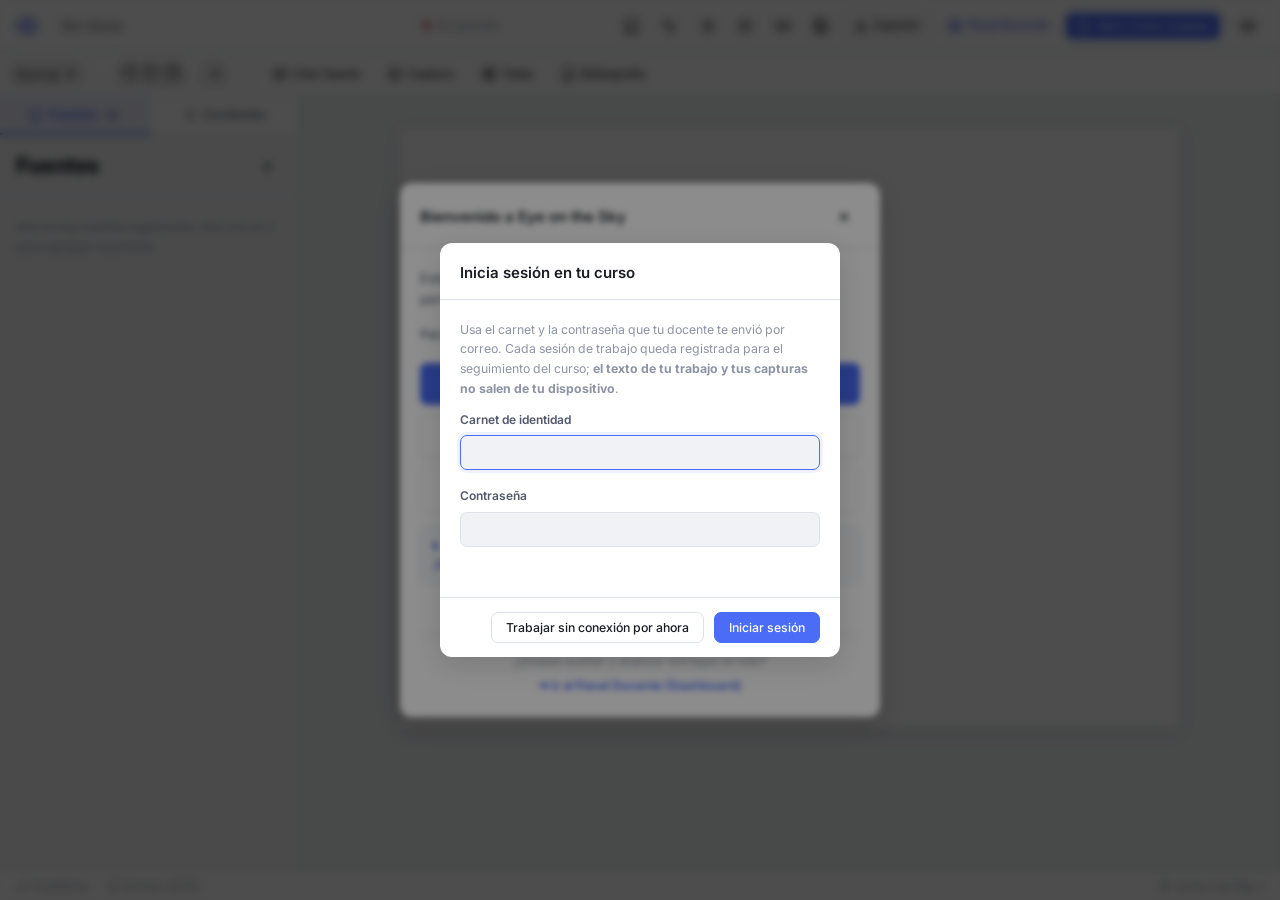
==== commit 72db0680: "Add files via upload" ====
--- a/index.html
+++ b/index.html
@@ -15,7 +15,7 @@
   <!-- Quill editor -->
   <link href="https://cdn.quilljs.com/1.3.7/quill.snow.css" rel="stylesheet" />
   <!-- Estilos de la aplicación -->
-  <link rel="stylesheet" href="styles.css?v=1.7" />
+  <link rel="stylesheet" href="styles.css?v=3.0" />
 </head>
 <body>
 
@@ -48,7 +48,8 @@
         <svg width="16" height="16" viewBox="0 0 24 24" fill="none" stroke="currentColor" stroke-width="2" stroke-linecap="round" stroke-linejoin="round"><path d="M4 19.5A2.5 2.5 0 0 1 6.5 17H20"/><path d="M6.5 2H20v20H6.5A2.5 2.5 0 0 1 4 19.5v-15A2.5 2.5 0 0 1 6.5 2z"/></svg>
       </button>
 
-      <button class="btn btn-ghost btn-sm btn-icon" id="btn-toggle-tele" title="Panel de actividad y salud">
+      <button class="btn btn-ghost btn-sm btn-icon dot-host" id="btn-toggle-tele" title="Panel de actividad y salud">
+        <span class="notify-dot student-dot" aria-hidden="true"></span>
         <svg width="16" height="16" viewBox="0 0 24 24" fill="none" stroke="currentColor" stroke-width="2" stroke-linecap="round" stroke-linejoin="round"><polyline points="22 12 18 12 15 21 9 3 6 12 2 12"/></svg>
       </button>
 
@@ -98,15 +99,20 @@
             Exportar bibliografía (.ris para Zotero)
           </div>
           <div class="dropdown-separator"></div>
+          <div class="dropdown-item" id="export-bundle" title="Documento + capturas en un solo archivo: para cambiar de dispositivo y para entregar al docente">
+            <svg width="15" height="15" viewBox="0 0 24 24" fill="none" stroke="currentColor" stroke-width="2"><path d="M21 8v13H3V8"/><path d="M1 3h22v5H1z"/><path d="M10 12h4"/></svg>
+            <span><strong>Paquete del proyecto (.zip)</strong><br><small style="color: var(--text-muted);">Documento + capturas · cambiar de equipo y entregar</small></span>
+          </div>
           <div class="dropdown-item" id="export-json">
             <svg width="15" height="15" viewBox="0 0 24 24" fill="none" stroke="currentColor" stroke-width="2"><path d="M21 15v4a2 2 0 0 1-2 2H5a2 2 0 0 1-2-2v-4"/><polyline points="7 10 12 15 17 10"/></svg>
-            Guardar copia del proyecto (.json)
+            Solo datos (.json, sin capturas)
           </div>
         </div>
       </div>
 
       <!-- Enlace directo al Panel Docente -->
-      <a href="dashboard.html" class="btn btn-ghost btn-sm" title="Ir al panel docente para analizar entregas en lote" style="text-decoration: none; color: var(--accent); font-weight: 600; display: inline-flex; align-items: center; gap: 6px;">
+      <a href="dashboard.html" id="link-panel-docente" class="btn btn-ghost btn-sm dot-host" title="Ir al panel docente para analizar entregas en lote" style="text-decoration: none; color: var(--accent); font-weight: 600; display: inline-flex; align-items: center; gap: 6px;">
+        <span class="notify-dot teacher-dot" aria-hidden="true"></span>
         <svg width="14" height="14" viewBox="0 0 24 24" fill="none" stroke="currentColor" stroke-width="2.2"><rect x="3" y="3" width="7" height="7"/><rect x="14" y="3" width="7" height="7"/><rect x="14" y="14" width="7" height="7"/><rect x="3" y="14" width="7" height="7"/></svg>
         <span>Panel Docente</span>
       </a>
@@ -117,7 +123,7 @@
         <span id="open-folder-label">Abrir / Crear carpeta</span>
       </button>
 
-      <input type="file" id="input-load-json-direct" accept=".json,application/json,text/plain,*/*" class="hidden" />
+      <input type="file" id="input-load-json-direct" accept=".zip,.json,application/zip,application/json,text/plain,*/*" class="hidden" />
     </div>
 
     <!-- Accesos directos coloreados para Fuentes, TOC y Salud/Actividad -->
@@ -138,7 +144,8 @@
           <line x1="3" y1="18" x2="3.01" y2="18"/>
         </svg>
       </button>
-      <button type="button" class="btn-nav-shortcut nav-shortcut-tele" id="btn-nav-tele" title="Panel de Actividad y Salud (Telemetría)" aria-label="Abrir panel de actividad y salud">
+      <button type="button" class="btn-nav-shortcut nav-shortcut-tele dot-host" id="btn-nav-tele" title="Panel de Actividad y Salud (Telemetría)" aria-label="Abrir panel de actividad y salud">
+        <span class="notify-dot student-dot" aria-hidden="true"></span>
         <svg width="18" height="18" viewBox="0 0 24 24" fill="none" stroke="currentColor" stroke-width="2.2" stroke-linecap="round" stroke-linejoin="round">
           <polyline points="22 12 18 12 15 21 9 3 6 12 2 12"/>
         </svg>
@@ -146,7 +153,8 @@
     </div>
 
     <!-- Botón Menú Hamburguesa (Móviles / Pantallas pequeñas) -->
-    <button class="btn btn-ghost btn-sm btn-icon" id="btn-hamburger-menu" title="Menú de opciones" aria-label="Abrir menú de opciones">
+    <button class="btn btn-ghost btn-sm btn-icon dot-host" id="btn-hamburger-menu" title="Menú de opciones" aria-label="Abrir menú de opciones">
+      <span class="notify-dot teacher-dot" aria-hidden="true"></span>
       <svg width="22" height="22" viewBox="0 0 24 24" fill="none" stroke="currentColor" stroke-width="2.2" stroke-linecap="round" stroke-linejoin="round">
         <line x1="3" y1="12" x2="21" y2="12"></line>
         <line x1="3" y1="6" x2="21" y2="6"></line>
@@ -266,7 +274,7 @@
             </div>
             <div class="mob-item-text">
               <div class="mob-item-label">Guardar ahora</div>
-              <div class="mob-item-desc">Ver estadísticas de la sesión actual</div>
+              <div class="mob-item-desc">Ver estadísticas acumuladas del proyecto</div>
             </div>
             <span class="mob-item-badge" style="color: var(--accent);">💾</span>
           </button>
@@ -276,8 +284,8 @@
               <svg width="18" height="18" viewBox="0 0 24 24" fill="none" stroke="currentColor" stroke-width="2"><path d="M21 15v4a2 2 0 0 1-2 2H5a2 2 0 0 1-2-2v-4"/><polyline points="7 10 12 15 17 10"/></svg>
             </div>
             <div class="mob-item-text">
-              <div class="mob-item-label">Descargar copia (.json)</div>
-              <div class="mob-item-desc">Respaldo firmado para entrega docente</div>
+              <div class="mob-item-label">Descargar paquete (.zip)</div>
+              <div class="mob-item-desc">Documento + capturas: otro equipo o entrega</div>
             </div>
           </button>
 
@@ -286,8 +294,8 @@
               <svg width="18" height="18" viewBox="0 0 24 24" fill="none" stroke="currentColor" stroke-width="2"><path d="M14 2H6a2 2 0 0 0-2 2v16a2 2 0 0 0 2 2h12a2 2 0 0 0 2-2V8z"/><polyline points="14 2 14 8 20 8"/></svg>
             </div>
             <div class="mob-item-text">
-              <div class="mob-item-label">Abrir archivo .json existente</div>
-              <div class="mob-item-desc">Cargar un trabajo previo desde el dispositivo</div>
+              <div class="mob-item-label">Abrir proyecto (.zip o .json)</div>
+              <div class="mob-item-desc">Continuar un trabajo traído de otro dispositivo</div>
             </div>
           </button>
 
@@ -339,7 +347,9 @@
 
         <!-- Grupo: Docencia -->
         <div class="mobile-menu-group">
-          <a href="dashboard.html" class="mobile-menu-item" style="text-decoration: none; color: inherit;">
+          <div class="mobile-menu-group-title">Docencia</div>
+          <a href="dashboard.html" class="mobile-menu-item dot-host" style="text-decoration: none; color: inherit;">
+            <span class="notify-dot teacher-dot" aria-hidden="true"></span>
             <div class="mob-item-icon" style="color: var(--accent);">
               <svg width="18" height="18" viewBox="0 0 24 24" fill="none" stroke="currentColor" stroke-width="2.2"><rect x="3" y="3" width="7" height="7"/><rect x="14" y="3" width="7" height="7"/><rect x="14" y="14" width="7" height="7"/><rect x="3" y="14" width="7" height="7"/></svg>
             </div>
@@ -520,14 +530,72 @@
         </button>
       </div>
 
-      <!-- Salud del manuscrito -->
+      <!-- Registro del curso (Google Sheets) -->
+      <div class="tele-section" id="cloud-section" style="display: none;">
+        <div class="tele-title">Registro del curso</div>
+        <div class="text-sm" id="cloud-user" style="font-weight: 600; font-size: 0.78rem;"></div>
+        <div class="text-sm text-muted" id="cloud-status" style="font-size: 0.74rem; margin: 4px 0 8px; line-height: 1.35;"></div>
+        <button class="btn btn-primary btn-sm" id="cloud-login-btn" style="display: none;">Iniciar sesión</button>
+        <button class="btn btn-ghost btn-sm" id="cloud-logout-btn" style="display: none; font-size: 0.72rem;">Cerrar sesión en este dispositivo</button>
+      </div>
+
+      <!-- Salud del manuscrito: ACUMULADA (todas las sesiones y dispositivos) -->
       <div id="health-bar-container" class="tele-section">
         <div class="health-label">
-          <span>Escritura manual</span>
+          <span>Texto tecleado por ti</span>
           <span id="health-percent">—</span>
         </div>
         <div class="health-track">
           <div class="health-fill" id="health-fill" style="width: 0%"></div>
+        </div>
+        <p class="text-sm text-muted" style="font-size: 0.7rem; margin-top: 6px; line-height: 1.35;">
+          Medido sobre el texto que queda en el documento, sumando todas tus sesiones en todos tus dispositivos. Es lo mismo que verá tu docente.
+        </p>
+        <div class="prov-bar" id="prov-bar" aria-hidden="true"></div>
+        <div id="prov-legend" style="margin-top: 6px;"></div>
+      </div>
+
+      <!-- Lo que verá el docente -->
+      <div class="tele-section">
+        <div class="tele-title">Lo que verá tu docente</div>
+        <div id="tele-alerts"></div>
+      </div>
+
+      <!-- Totales históricos -->
+      <div class="tele-section">
+        <div class="tele-title">Total del proyecto</div>
+        <div class="text-sm text-muted" id="tele-totals-source" style="font-size: 0.68rem; margin-bottom: 6px;"></div>
+        <div class="tele-stat">
+          <span class="text-sm text-muted">Sesiones de trabajo</span>
+          <span class="tele-stat-value" id="tele-total-sessions">0</span>
+        </div>
+        <div class="tele-stat">
+          <span class="text-sm text-muted">Días de trabajo</span>
+          <span class="tele-stat-value" id="tele-days-active">0</span>
+        </div>
+        <div class="tele-stat">
+          <span class="text-sm text-muted">Palabras tecleadas</span>
+          <span class="tele-stat-value" id="tele-total-typed">0</span>
+        </div>
+        <div class="tele-stat">
+          <span class="text-sm text-muted">Pegados declarados</span>
+          <span class="tele-stat-value" id="tele-pastes-declared">0</span>
+        </div>
+        <div class="tele-stat">
+          <span class="text-sm text-muted">Pegados sin declarar</span>
+          <span class="tele-stat-value" id="tele-pastes-undeclared">0</span>
+        </div>
+        <div class="tele-stat">
+          <span class="text-sm text-muted" title="Caracteres borrados por cada 100 tecleados: escribir y corregir es normal al componer">Tasa de revisión</span>
+          <span class="tele-stat-value" id="tele-revision">—</span>
+        </div>
+        <div class="tele-stat">
+          <span class="text-sm text-muted">Fuentes con captura</span>
+          <span class="tele-stat-value" id="tele-sources-with-img">0/0</span>
+        </div>
+        <div class="tele-stat" style="align-items: flex-start;">
+          <span class="text-sm text-muted">Dispositivos</span>
+          <span class="tele-stat-value text-sm" id="tele-devices" style="font-size: 0.72rem; text-align: right; max-width: 60%;">—</span>
         </div>
       </div>
 
@@ -535,39 +603,34 @@
       <div class="tele-section">
         <div class="tele-title">Sesión actual</div>
         <div class="tele-stat">
-          <span class="text-sm text-muted">Palabras escritas</span>
+          <span class="text-sm text-muted">Palabras tecleadas</span>
           <span class="tele-stat-value" id="tele-words-typed">0</span>
         </div>
         <div class="tele-stat">
-          <span class="text-sm text-muted">Eventos de pegado</span>
+          <span class="text-sm text-muted">Pegados</span>
           <span class="tele-stat-value" id="tele-paste-count">0</span>
         </div>
         <div class="tele-stat">
-          <span class="text-sm text-muted">Tiempo activo</span>
+          <span class="text-sm text-muted">Tiempo</span>
           <span class="tele-stat-value" id="tele-session-time">00:00</span>
         </div>
-      </div>
-
-      <!-- Totales históricos -->
+        <div class="tele-stat">
+          <span class="text-sm text-muted">Este dispositivo</span>
+          <span class="tele-stat-value text-sm" id="tele-device-label" style="font-size: 0.72rem;">—</span>
+        </div>
+      </div>
+
+      <!-- Autor del trabajo -->
       <div class="tele-section">
-        <div class="tele-title">Total del proyecto</div>
-        <div class="tele-stat">
-          <span class="text-sm text-muted">Sesiones de trabajo</span>
-          <span class="tele-stat-value" id="tele-total-sessions">0</span>
-        </div>
-        <div class="tele-stat">
-          <span class="text-sm text-muted">Fuentes con captura</span>
-          <span class="tele-stat-value" id="tele-sources-with-img">0/0</span>
-        </div>
-        <div class="tele-stat">
-          <span class="text-sm text-muted">Días de trabajo</span>
-          <span class="tele-stat-value" id="tele-days-active">0</span>
-        </div>
+        <div class="tele-title">Autor del trabajo</div>
+        <input class="form-input" id="author-name-input" type="text" placeholder="Nombre y apellido" style="margin-bottom: 6px; font-size: 0.8rem;" />
+        <input class="form-input" id="author-email-input" type="email" placeholder="correo@universidad.edu" style="font-size: 0.8rem;" />
+        <p class="text-sm text-muted" style="font-size: 0.7rem; margin-top: 4px;">Tu docente usa este correo para enviarte el reporte.</p>
       </div>
 
       <!-- Dinámica de tecleo / Biometría -->
       <div class="tele-section" id="tele-biometrics-section">
-        <div class="tele-title">Identidad Biométrica</div>
+        <div class="tele-title">Ritmo de tecleo (informativo)</div>
         <div class="tele-stat">
           <span class="text-sm text-muted">Estado huella</span>
           <span class="tele-stat-value text-sm" id="tele-bio-status" style="font-size: 0.76rem; color: var(--accent);">Calibrando (0/250)</span>
@@ -598,22 +661,13 @@
           Código de colores que visualiza el origen de cada fragmento del manuscrito:
         </p>
         <div style="display: flex; flex-direction: column; gap: 8px; font-size: 0.78rem;">
-          <div style="display: flex; align-items: center; gap: 8px;">
-            <span style="display: inline-block; width: 14px; height: 14px; border-radius: 3px; background: transparent; border: 1.5px solid var(--text-muted); flex-shrink: 0;"></span>
-            <span><strong>Escritura manual:</strong> Texto limpio (100% genuino)</span>
-          </div>
-          <div style="display: flex; align-items: center; gap: 8px;">
-            <span style="display: inline-block; width: 14px; height: 14px; border-radius: 3px; background: rgba(74, 108, 247, 0.22); border: 1px solid rgba(74, 108, 247, 0.5); flex-shrink: 0;"></span>
-            <span><strong>Pegado inicial:</strong> Estructura base sin penalizar</span>
-          </div>
-          <div style="display: flex; align-items: center; gap: 8px;">
-            <span style="display: inline-block; width: 14px; height: 14px; border-radius: 3px; background: rgba(229, 57, 53, 0.22); border: 1px solid rgba(229, 57, 53, 0.5); flex-shrink: 0;"></span>
-            <span><strong>Texto pegado:</strong> Fragmento externo monitoreado</span>
-          </div>
-          <div style="display: flex; align-items: center; gap: 8px;">
-            <span style="display: inline-block; width: 14px; height: 14px; border-radius: 3px; background: rgba(139, 92, 246, 0.22); border: 1px solid rgba(139, 92, 246, 0.5); flex-shrink: 0;"></span>
-            <span><strong>Cita bibliográfica:</strong> Referencia académica</span>
-          </div>
+          <div class="legend-row"><span class="legend-swatch" style="background: transparent; border: 1.5px solid var(--text-muted);"></span><span><strong>Tecleado:</strong> texto limpio escrito por ti</span></div>
+          <div class="legend-row"><span class="legend-swatch" style="background: rgba(74, 108, 247, 0.30);"></span><span><strong>Notas propias:</strong> pegado declarado (tus apuntes)</span></div>
+          <div class="legend-row"><span class="legend-swatch" style="background: rgba(16, 185, 129, 0.30);"></span><span><strong>Cita textual:</strong> pegado declarado de una fuente</span></div>
+          <div class="legend-row"><span class="legend-swatch" style="background: rgba(245, 158, 11, 0.35);"></span><span><strong>IA declarada:</strong> texto generado con IA</span></div>
+          <div class="legend-row"><span class="legend-swatch" style="background: rgba(229, 57, 53, 0.30);"></span><span><strong>Pegado sin declarar:</strong> se reporta al docente</span></div>
+          <div class="legend-row"><span class="legend-swatch" style="background: rgba(139, 92, 246, 0.30);"></span><span><strong>Referencia:</strong> cita bibliográfica insertada</span></div>
+          <p class="text-sm text-muted" style="font-size: 0.7rem; line-height: 1.35;">"Limpiar formato" no borra estos colores: son el registro de procedencia.</p>
         </div>
       </div>
     </aside>
@@ -764,7 +818,7 @@
           <button class="btn btn-sm btn-ghost text-danger" id="remove-screenshot" style="margin-top: 6px;">Quitar imagen</button>
         </div>
         <p class="text-sm text-muted mt-1" id="screenshot-note">
-          La imagen se copiará a la carpeta <code>capturas/</code> del proyecto. El JSON almacenará solo la ruta relativa.
+          La imagen se guarda en este dispositivo (y en <code>capturas/</code> si hay carpeta vinculada) con su huella SHA-256. Viaja con el proyecto dentro del <strong>paquete .zip</strong>.
         </p>
       </div>
 
@@ -882,15 +936,15 @@
         <div style="position: relative; width: 100%; border-radius: 8px; overflow: hidden;">
           <div class="btn btn-ghost w-full" id="onboard-open-json-visual" style="justify-content: center; padding: 12px; border: 1.5px dashed var(--border); font-size: 0.84rem; display: flex; align-items: center; gap: 8px; box-sizing: border-box; pointer-events: none;">
             <svg width="16" height="16" viewBox="0 0 24 24" fill="none" stroke="currentColor" stroke-width="2"><path d="M14 2H6a2 2 0 0 0-2 2v16a2 2 0 0 0 2 2h12a2 2 0 0 0 2-2V8z"/><polyline points="14 2 14 8 20 8"/></svg>
-            <span id="onboard-open-json-text">Abrir archivo .json existente</span>
+            <span id="onboard-open-json-text">Abrir proyecto existente (.zip o .json)</span>
           </div>
-          <input type="file" id="onboard-file-input" accept=".json,application/json,text/plain,*/*" title="Seleccionar archivo .json" style="position: absolute; inset: 0; width: 100%; height: 100%; opacity: 0; cursor: pointer; z-index: 10; margin: 0; padding: 0;" />
+          <input type="file" id="onboard-file-input" accept=".zip,.json,application/zip,application/json,text/plain,*/*" title="Seleccionar paquete .zip o archivo .json" style="position: absolute; inset: 0; width: 100%; height: 100%; opacity: 0; cursor: pointer; z-index: 10; margin: 0; padding: 0;" />
         </div>
       </div>
 
       <!-- Aviso amigable para dispositivos móviles -->
       <div id="onboard-mobile-notice" style="display: none; margin-top: 10px; padding: 8px 12px; background: rgba(74, 108, 247, 0.08); border: 1px solid rgba(74, 108, 247, 0.2); border-radius: 6px; font-size: 0.76rem; color: var(--text-secondary); line-height: 1.4;">
-        📱 <strong>Modo Móvil (iPhone / Android):</strong> Tu redacción y telemetría se guardan automáticamente en este dispositivo. Puedes descargar tu archivo <code>.json</code> en cualquier momento desde el menú <em>Exportar</em>.
+        📱 <strong>Modo Móvil (iPhone / Android):</strong> Tu redacción y telemetría se guardan automáticamente en este dispositivo. Para seguir en otro equipo, descarga el <strong>paquete .zip</strong> (documento + capturas) desde el menú.
       </div>
 
       <!-- Respaldo móvil: Pegar texto JSON directamente -->
@@ -953,23 +1007,23 @@
         </div>
         <div class="stats-card-item">
           <div class="stats-card-value" id="stats-words-typed">0</div>
-          <div class="stats-card-label">Palabras escritas (sesión)</div>
+          <div class="stats-card-label">Palabras tecleadas (todas las sesiones)</div>
         </div>
         <div class="stats-card-item">
           <div class="stats-card-value" id="stats-manual-ratio">100%</div>
-          <div class="stats-card-label">Escritura manual</div>
+          <div class="stats-card-label">Texto tecleado (documento)</div>
         </div>
         <div class="stats-card-item">
           <div class="stats-card-value" id="stats-session-time">00:00</div>
-          <div class="stats-card-label">Tiempo de sesión</div>
+          <div class="stats-card-label">Sesión actual · total</div>
         </div>
         <div class="stats-card-item">
           <div class="stats-card-value" id="stats-sources-count">0</div>
-          <div class="stats-card-label">Fuentes bibliográficas</div>
+          <div class="stats-card-label">Fuentes con captura</div>
         </div>
         <div class="stats-card-item">
           <div class="stats-card-value" id="stats-paste-events">0</div>
-          <div class="stats-card-label">Eventos de pegado</div>
+          <div class="stats-card-label">Pegados sin declarar / declarados</div>
         </div>
       </div>
 
@@ -980,7 +1034,7 @@
       </div>
     </div>
     <div class="modal-footer">
-      <button class="btn" id="btn-save-stats-download">Descargar copia .json</button>
+      <button class="btn" id="btn-save-stats-download">Descargar paquete .zip</button>
       <button class="btn btn-primary" id="btn-save-stats-close">Continuar redactando</button>
     </div>
   </div>
@@ -1026,6 +1080,89 @@
 </div>
 
 <!-- Contenedor de toasts -->
+<!-- ══════════════════════════════════════════════
+     MODAL: DECLARAR UN PEGADO
+══════════════════════════════════════════════ -->
+<div class="modal-overlay" id="modal-paste-overlay">
+  <div class="modal" role="dialog" aria-modal="true" aria-labelledby="modal-paste-title" style="max-width: 480px;">
+    <div class="modal-header">
+      <h3 id="modal-paste-title">¿Qué acabas de pegar?</h3>
+    </div>
+    <div class="modal-body">
+      <p class="text-sm text-muted" style="margin-bottom: 8px;">Pegaste <strong id="paste-declare-words">0 palabras</strong>. Declararlo es honesto y no te penaliza; tu docente verá lo que declares.</p>
+      <blockquote id="paste-declare-excerpt" class="paste-excerpt"></blockquote>
+      <div class="paste-kind-list">
+        <label class="paste-kind-option"><input type="radio" name="paste-kind" value="notes" />
+          <span><strong>Mis propias notas o borrador</strong><br><small>Apuntes, esquemas o texto que escribí en otro lugar (otro dispositivo, Word…)</small></span></label>
+        <label class="paste-kind-option"><input type="radio" name="paste-kind" value="quote" />
+          <span><strong>Cita textual de una fuente</strong><br><small>Fragmento copiado de un artículo o libro registrado en Fuentes</small></span></label>
+        <div id="paste-quote-row" style="display: none; margin: 4px 0 8px 26px;">
+          <select class="form-select" id="paste-quote-source"></select>
+        </div>
+        <label class="paste-kind-option"><input type="radio" name="paste-kind" value="ai" />
+          <span><strong>Texto generado con IA</strong><br><small>ChatGPT, Claude, Gemini u otra herramienta (declarado)</small></span></label>
+      </div>
+    </div>
+    <div class="modal-footer">
+      <button class="btn" id="paste-declare-skip">No declarar</button>
+      <button class="btn btn-primary" id="paste-declare-confirm">Declarar</button>
+    </div>
+  </div>
+</div>
+
+<!-- ══════════════════════════════════════════════
+     MODAL: INICIO DE SESIÓN (registro del curso)
+══════════════════════════════════════════════ -->
+<div class="modal-overlay" id="modal-login-overlay" style="z-index: 1200;">
+  <div class="modal" role="dialog" aria-modal="true" aria-labelledby="modal-login-title" style="max-width: 400px;">
+    <div class="modal-header">
+      <h3 id="modal-login-title">Inicia sesión en tu curso</h3>
+    </div>
+    <div class="modal-body">
+      <p class="text-sm text-muted" style="margin-bottom: 12px;">Usa el carnet y la contraseña que tu docente te envió por correo. Cada sesión de trabajo queda registrada para el seguimiento del curso; <strong>el texto de tu trabajo y tus capturas no salen de tu dispositivo</strong>.</p>
+      <div class="form-group">
+        <label class="form-label" for="login-carnet">Carnet de identidad</label>
+        <input class="form-input" id="login-carnet" type="text" autocomplete="username" inputmode="text" />
+      </div>
+      <div class="form-group">
+        <label class="form-label" for="login-password">Contraseña</label>
+        <input class="form-input" id="login-password" type="password" autocomplete="current-password" />
+      </div>
+      <p class="text-sm" id="login-error" style="color: var(--danger); min-height: 1.2em;"></p>
+    </div>
+    <div class="modal-footer">
+      <button class="btn" id="login-skip">Trabajar sin conexión por ahora</button>
+      <button class="btn btn-primary" id="login-submit">Iniciar sesión</button>
+    </div>
+  </div>
+</div>
+
+<!-- ══════════════════════════════════════════════
+     MODAL: AUTOR DEL TRABAJO
+══════════════════════════════════════════════ -->
+<div class="modal-overlay" id="modal-author-overlay">
+  <div class="modal" role="dialog" aria-modal="true" aria-labelledby="modal-author-title" style="max-width: 420px;">
+    <div class="modal-header">
+      <h3 id="modal-author-title">¿Quién escribe este trabajo?</h3>
+    </div>
+    <div class="modal-body">
+      <p class="text-sm text-muted" style="margin-bottom: 10px;">Tu docente usará estos datos para identificar tu entrega y enviarte el reporte por correo.</p>
+      <div class="form-group">
+        <label class="form-label" for="modal-author-name">Nombre y apellido</label>
+        <input class="form-input" id="modal-author-name" type="text" autocomplete="name" />
+      </div>
+      <div class="form-group">
+        <label class="form-label" for="modal-author-email">Correo electrónico</label>
+        <input class="form-input" id="modal-author-email" type="email" autocomplete="email" placeholder="correo@universidad.edu" />
+      </div>
+    </div>
+    <div class="modal-footer">
+      <button class="btn" id="modal-author-later">Más tarde</button>
+      <button class="btn btn-primary" id="modal-author-save">Guardar</button>
+    </div>
+  </div>
+</div>
+
 <div id="toast-container"></div>
 
 <!-- ══════════════════════════════════════════════
@@ -1037,8 +1174,14 @@
 <script src="https://unpkg.com/docx@8.5.0/build/index.js"></script>
 <!-- JSZip -->
 <script src="https://cdnjs.cloudflare.com/ajax/libs/jszip/3.10.1/jszip.min.js"></script>
+<!-- Módulos compartidos: métricas/alertas (mismas reglas que el panel docente) y capturas portables -->
+<script src="config.js?v=3.0"></script>
+<script src="analytics.js?v=3.0"></script>
+<script src="captures.js?v=3.0"></script>
 <!-- Lógica principal -->
-<script src="editor.js?v=1.7"></script>
+<script src="editor.js?v=3.0"></script>
+<!-- Registro del curso en Google Sheets (solo si config.js tiene WEB_APP_URL) -->
+<script src="cloud.js?v=3.0"></script>
 
 <!-- Registro de Service Worker para soporte Offline / PWA -->
 <script>
--- a/styles.css
+++ b/styles.css
@@ -212,6 +212,15 @@
   align-items: center;
   gap: 6px;
   flex-shrink: 0;
+}
+
+#open-folder-label {
+  max-width: 175px;
+  overflow: hidden;
+  text-overflow: ellipsis;
+  white-space: nowrap;
+  display: inline-block;
+  vertical-align: middle;
 }
 
 /* ---- Toolbar de formato ---- */
@@ -1133,7 +1142,10 @@
 /* Modo visual limpio: Oculta los fondos de procedencia sin alterar el contenido */
 #quill-editor.hide-provenance .ql-editor .provenance-paste,
 #quill-editor.hide-provenance .ql-editor .provenance-initial-paste,
-#quill-editor.hide-provenance .ql-editor .provenance-citation {
+#quill-editor.hide-provenance .ql-editor .provenance-citation,
+/* Quill aplica los colores de procedencia como estilo en línea (background-color),
+   no con las clases .provenance-*; sin esta regla el botón "Ocultar" no hacía nada. */
+#quill-editor.hide-provenance .ql-editor [style*="background-color"] {
   background-color: transparent !important;
   border-bottom: none !important;
   padding: 0 !important;
@@ -1333,13 +1345,15 @@
 }
 
 .mobile-menu-group-title {
-  font-size: 0.72rem;
-  font-weight: 700;
+  font-size: 1.44rem !important;
+  font-weight: 800 !important;
   text-transform: uppercase;
-  letter-spacing: 0.06em;
-  color: var(--text-muted);
-  margin-bottom: 4px;
+  letter-spacing: 0.02em;
+  color: var(--text-primary) !important;
+  margin-top: 10px;
+  margin-bottom: 8px;
   padding-left: 2px;
+  line-height: 1.25;
 }
 
 .mobile-menu-item {
@@ -1708,33 +1722,32 @@
   position: absolute;
   left: 0;
   right: 0;
-  height: 38px;
-  background: var(--bg-app);
-  border-top: 1.5px solid var(--border);
-  border-bottom: 1.5px solid var(--border);
-  box-shadow: inset 0 2px 5px rgba(0, 0, 0, 0.06), inset 0 -2px 5px rgba(0, 0, 0, 0.06);
+  height: 0;
+  background: transparent;
+  border-top: 1.5px dashed var(--border);
   pointer-events: none;
-  z-index: 5;
-  display: flex;
-  align-items: center;
-  justify-content: center;
-  transform: translateY(-50%);
+  z-index: 4;
 }
 
 .page-break-badge {
-  font-size: 0.72rem;
+  position: absolute;
+  right: 16px;
+  top: -12px;
+  font-size: 0.70rem;
   font-family: var(--font-ui);
-  font-weight: 700;
+  font-weight: 600;
   color: var(--accent);
   background: var(--bg-surface);
   border: 1px solid var(--border);
   border-radius: 12px;
-  padding: 3px 14px;
+  padding: 2px 10px;
   user-select: none;
-  box-shadow: 0 1px 4px rgba(0,0,0,0.08);
+  box-shadow: 0 1px 3px rgba(0, 0, 0, 0.06);
   display: inline-flex;
   align-items: center;
-  gap: 6px;
+  gap: 5px;
+  opacity: 0.92;
+  pointer-events: none;
 }
 
 /* ---- Indicador de página en la barra de scroll ---- */
@@ -2045,3 +2058,80 @@
 }
 
 
+
+/* ================================================================
+   v2.0 — Telemetría acumulada, procedencia, pegados declarados y capturas
+   ================================================================ */
+.prov-bar {
+  display: flex; height: 8px; border-radius: 99px; overflow: hidden;
+  background: var(--border); margin-top: 10px;
+}
+.prov-bar > span { display: block; height: 100%; }
+
+.tele-alert {
+  font-size: 0.74rem; line-height: 1.35; padding: 6px 8px; border-radius: 6px; margin-bottom: 5px;
+  background: var(--bg-sidebar); color: var(--text-secondary);
+}
+.tele-alert-danger  { background: var(--danger-light, #fde8e8);  color: var(--danger); }
+.tele-alert-warning { background: var(--warning-light, #fff4e0); color: var(--warning); }
+.tele-alert-ok      { background: var(--success-light, #e6f6ee); color: var(--success); }
+.tele-alert-info    { background: var(--accent-light, #eef1fe);  color: var(--accent); }
+
+.legend-row { display: flex; align-items: center; gap: 8px; }
+.legend-swatch { display: inline-block; width: 14px; height: 14px; border-radius: 3px; flex-shrink: 0; }
+
+/* Modal de declaración de pegados */
+.paste-excerpt {
+  margin: 0 0 12px; padding: 8px 10px; border-left: 3px solid var(--accent);
+  background: var(--bg-sidebar); border-radius: 0 6px 6px 0;
+  font-size: 0.78rem; color: var(--text-secondary); max-height: 90px; overflow: auto;
+  white-space: pre-wrap; word-break: break-word;
+}
+.paste-kind-list { display: flex; flex-direction: column; gap: 6px; }
+.paste-kind-option {
+  display: flex; gap: 10px; align-items: flex-start; padding: 8px 10px; cursor: pointer;
+  border: 1px solid var(--border); border-radius: 8px; font-size: 0.82rem; line-height: 1.3;
+}
+.paste-kind-option:hover { border-color: var(--accent); }
+.paste-kind-option input { margin-top: 3px; accent-color: var(--accent); }
+.paste-kind-option small { color: var(--text-muted); }
+
+/* Capturas de evidencia incrustadas como imagen real */
+.ql-editor figure.eots-capture {
+  margin: 14px auto; padding: 8px; text-align: center; max-width: 100%;
+  border: 1px solid var(--border); border-radius: 8px; background: var(--bg-sidebar);
+  cursor: zoom-in; user-select: none;
+}
+.ql-editor figure.eots-capture img {
+  display: block; max-width: 100%; max-height: 520px; margin: 0 auto; border-radius: 4px;
+}
+.ql-editor figure.eots-capture figcaption {
+  margin-top: 6px; font-size: 0.78rem; font-style: italic; color: var(--text-muted); text-indent: 0;
+}
+.ql-editor figure.eots-capture.missing {
+  cursor: pointer; border-style: dashed; border-color: var(--warning); background: var(--warning-light, #fff4e0);
+}
+.ql-editor figure.eots-capture.missing figcaption { color: var(--warning); font-style: normal; font-weight: 600; }
+.ql-editor figure.eots-capture.missing img { display: none; }
+
+@media print {
+  .ql-editor figure.eots-capture { border: none; background: none; page-break-inside: avoid; }
+  .ql-editor [style*="background-color"] { background-color: transparent !important; }
+}
+
+/* ================================================================
+   v3.0 — Registro del curso: puntos de aviso
+   ================================================================ */
+.dot-host { position: relative; }
+.notify-dot {
+  display: none; position: absolute; top: 2px; right: 2px; width: 9px; height: 9px;
+  border-radius: 50%; background: #e53935; box-shadow: 0 0 0 2px var(--bg-surface, #fff);
+  pointer-events: none; z-index: 2;
+}
+.notify-dot.visible { display: block; animation: dot-pulse 2s ease-in-out infinite; }
+@keyframes dot-pulse { 0%, 100% { transform: scale(1); } 50% { transform: scale(1.25); } }
+.mobile-menu-item.dot-host .notify-dot { top: 10px; right: 10px; }
+.row-dot { color: #e53935; font-size: 0.8rem; animation: dot-pulse 2s ease-in-out infinite; display: inline-block; }
+#upload-zone.compact { padding: 14px 20px; }
+#upload-zone.compact svg, #upload-zone.compact p:last-child { display: none; }
+#upload-zone.compact h2 { font-size: 0.9rem; margin: 0; }
